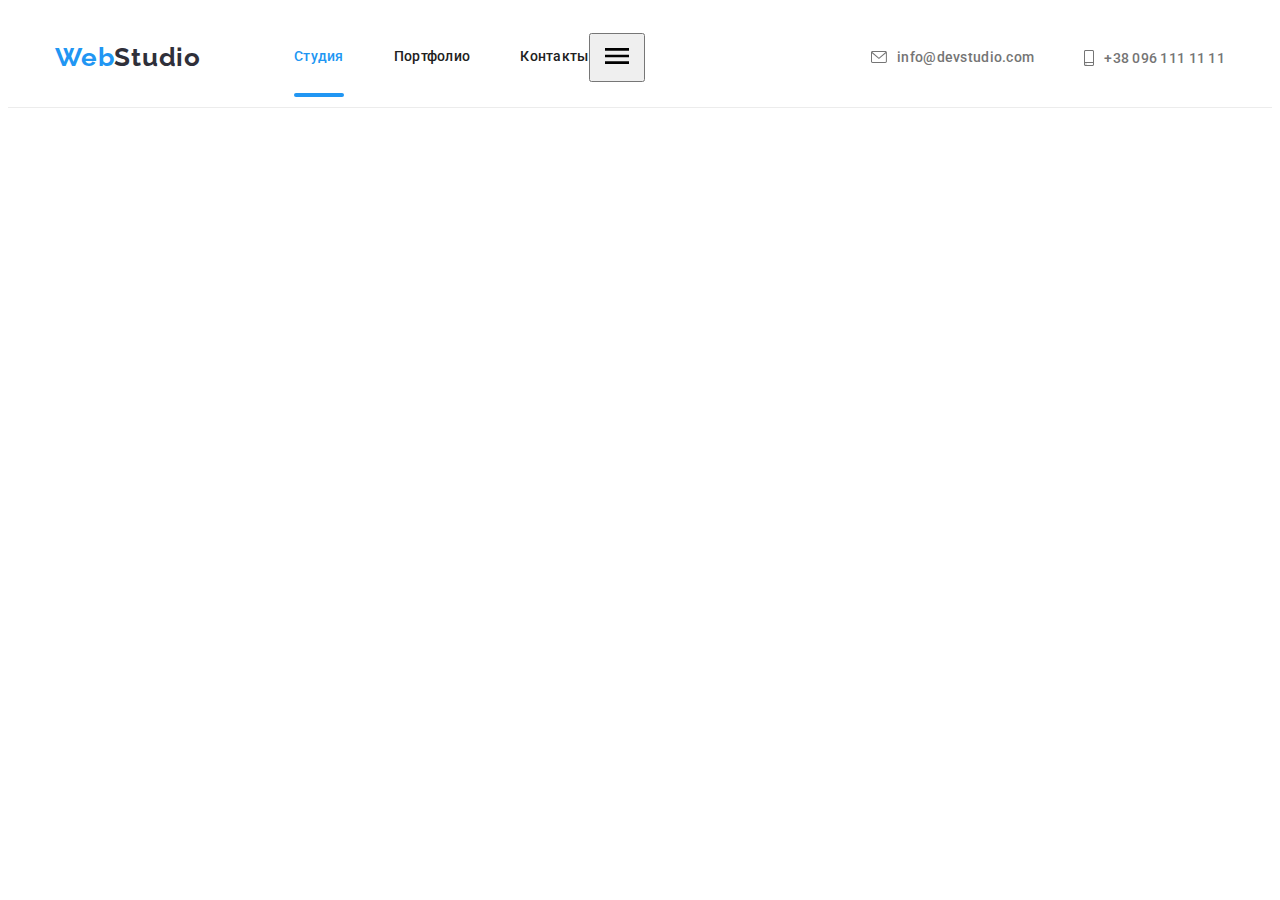
==== index.html @ c8eee54c "hw8-1" ====
<!DOCTYPE html>
<html lang="ru">
<head>
    <meta charset="UTF-8">
    <meta http-equiv="X-UA-Compatible" content="IE=edge">
    <meta name="viewport" content="width=device-width, initial-scale=1.0">
        <link rel="preconnect" href="https://fonts.googleapis.com">
        <link rel="preconnect" href="https://fonts.gstatic.com" crossorigin>
        <link href="https://fonts.googleapis.com/css2?family=Raleway:wght@700&family=Roboto:wght@400;500;700;900&display=swap"
            rel="stylesheet">
        <link rel="stylesheet" href="https://cdnjs.cloudflare.com/ajax/libs/modern-normalize/1.1.0/modern-normalize.min.css"
                integrity="sha512-wpPYUAdjBVSE4KJnH1VR1HeZfpl1ub8YT/NKx4PuQ5NmX2tKuGu6U/JRp5y+Y8XG2tV+wKQpNHVUX03MfMFn9Q=="
                crossorigin="anonymous" referrerpolicy="no-referrer" />
        <link rel="stylesheet" href="./css/main.min.css">
    <title>Document</title>
</head>
<body>

    <!--Header-->

<header class="header">
    <div class="header-main container">
        <a class="logo logo-header link" lang="en" href="">Web<span class="header-logo">Studio</span></a>
        <nav class="navigation">
            <ul class="nav-list list">
                <li class="nav-list__site">
                    <a class="nav-list__link link nav-list__link--page" href="">Студия</a>
                </li>
                <li class="nav-list__site">
                    <a class="nav-list__link link" href="./portfolio.html">Портфолио</a>
                </li>
                <li class="nav-list__site">
                    <a class="nav-list__link link" href="">Контакты</a>
                </li>
            </ul>
        </nav>
        <button type="button" class="mobile-menu-btn">
            <svg class="mobile-menu-btn__icone" width="40" height="40">
                <use href="./images/symbol-defs.svg#burger-menu"></use>
            </svg>
        </button>
        <ul class="list-conect list">
            <li class="list-contact">
                <a class="list-contact__mail link" href="mailto:info@devstudio.com">
                <svg class="list-contact__icone" width="16" height="12">
                    <use href="./images/symbol-defs.svg#icon-envelope"></use>
                </svg>info@devstudio.com</a>
            </li>
            <li class="list-contact">
                <a class="list-contact__phone link" href="tel:+380961111111">
                    <svg class="list-contact__icone" width="10" height="16">
                        <use href="./images/symbol-defs.svg#icon-smartphone"></use>
                    </svg>+38 096 111 11 11</a>
            </li>
        </ul>
    </div>
</header>
<main>

    <!--Hero-->

    <!-- <section class="hero">
        <div class="container">
            <h1 class="hero__title">Эффективные решения <br>для вашего бизнеса</h1>
            <button class="hero__btn" type="button" data-modal-open>Заказать услугу</button>
        </div>
    </section>

    <div class="backdrop is-hidden" data-modal>
        <div class="modal">
            <button class="modal-btn" type="button" data-modal-close>
                <svg class="modal-btn__icone" width="11" height="11">
                    <use href="./images/symbol-defs.svg#icon-cross"></use>
                </svg>
            </button>
            <form class="hero-form">
                <p class="hero-form__title">Оставьте свои данные, мы вам перезвоним</p>
                <div class="hero-form-field">
                    <label class="label" for="name">Имя</label>
                    <div class="hero-form-field-row"> 
                        <input  class="hero-row" type="text" id="name" name="name" />
                        <svg class="hero-form-icone" width="18" height="18">
                            <use href="./images/symbol-defs.svg#icon-person-form"></use>
                        </svg>
                    </div>
                </div>
                <div class="hero-form-field">
                    <label class="label" for="phone">Телефон</label>
                    <div class="hero-form-field-row">
                        <input class="hero-row" type="tel" name="phone" id="phone"/>
                        <svg class="hero-form-icone" width="18" height="18">
                            <use href="./images/symbol-defs.svg#icon-phone-form"></use>
                        </svg>
                    </div>
                </div>
                <div class="hero-form-field">
                    <label class="label" for="email"> Почта</label>
                    <div class="hero-form-field-row">
                        <input class="hero-row" type="email" id="email" name="email" />
                        <svg class="hero-form-icone" width="18" height="18">
                            <use href="./images/symbol-defs.svg#icon-email-form"></use>
                        </svg>
                    </div>
                </div>
                <div class="hero-form-field">
                    <label class="label">Коментарии</label>
                    <textarea class="hero-form-coments" name="coments"  placeholder="Введите текст"></textarea>
                </div>
                <div class="hero-checkbox">
                    <input class="hero-checkbox-input viually-hidden" type="checkbox" name="checkbox" id="checkbox" required/>
                    <label class="hero-checkbox-label" for="checkbox">Соглашаюсь с рассылкой и принимаю <a class="hero-checkbox-link">Условия договора</a>
                    </label>
                </div>
                <button class="modal-form-btn" type="submit">Отправить
                </button>
            </form>
        </div>
    </div>
     -->

    <!--Our features-->

    <!-- <section class="features">
        <div class="container">
            <h2 class="title2 viually-hidden">Наши особенности</h2>
                <ul class="features-list list">
                    <li class="features-list__item">
                        <h3 class="features-list__title">Внимание к деталям</h3>
                        <p class="features-list__text">Идейные соображения, а также <br> начало повседневной работы по <br> формированию позиции.</p>
                    </li>
                    <li class="features-list__item">
                        <h3 class="features-list__title">Пунктуальность</h3>
                        <p class="features-list__text">Задача организации, в особенности <br> же рамки и место обучения кадров <br> влечет за собой.</p>
                    </li>
                    <li class="features-list__item">
                        <h3 class="features-list__title">Планирование</h3>
                        <p class="features-list__text">Равным образом консультация с <br> широким активом в значительной <br> степени обуславливает.</p>
                    </li>
                    <li class="features-list__item">
                        <h3 class="features-list__title">Современные технологии</h3>
                        <p class="features-list__text">Значимость этих проблем настолько <br>очевидна, что реализация плановых <br>заданий.</p>
                    </li>                
                </ul>
        </div>
    </section> -->

        <!--About us-->

        <!-- <section class="aboutus">
            <div class="container">
                <h2 class="title2 aboutus__title">Чем мы занимаемся</h2>
                <ul class="aboutus-list list">
                    <li class="aboutus-list__iteam">
                        <img class="aboutus-list__img" src="./images/img-cod.jpg" alt="написание кода" width="370" height="294" />
                        <div class="aboutus-box">
                            <p class="aboutus-box__text">Десктопные приложения</p>
                        </div>
                    </li>
                    <li class="aboutus-list__iteam">
                        <img class="aboutus-list__img" src="./images/img-call.jpg" alt="звонок" width="370" height="294" />
                        <div class="aboutus-box">
                            <p class="aboutus-box__text">Мобильные приложения</p>
                        </div>
                    </li>
                    <li class="aboutus-list__iteam">
                        <img class="aboutus-list__img" src="./images/img-color.jpg" alt="выбор цвета" width="370" height="294" />
                        <div class="aboutus-box">
                            <p class="aboutus-box__text">Дезайнерские решения</p>
                        </div>
                    </li>
                </ul>
            </div>
        </section> -->

        <!--Our Team-->

        <!-- <section class="team">
            <div class="container">
                <h2 class="title2 team__title">Наша команда</h2>
                <ul class="team-list list">
                    <li class="team-list-iteam">
                        <img  class="team-list-img" src="./images/img-igordemyanenko.jpg" alt="igor demyanenko" width="270" height="260" />
                            <div class="team-list-sing">
                                <h3 class="team-list-title">Игорь Демьяненко</h3>
                                    <p class="team-list-text" lang="en">Product Designer</p>
                                        <ul class="team-box list">
                                            <li class="icone-box">  
                                                <a href="" class="icone-link">
                                                <svg class="team-icone" width="20" height="20">
                                                    <use href="./images/symbol-defs.svg#icon-instagram"></use>
                                                </svg>
                                                </a>
                                            </li>
                                            <li class="icone-box">
                                                <a href="" class="icone-link">
                                                <svg class="team-icone" width="20" height="20">
                                                    <use href="./images/symbol-defs.svg#icon-twitter1"></use>
                                                </svg>
                                                </a>
                                            </li>
                                            <li class="icone-box">
                                                <a href="" class="icone-link">
                                                <svg class="team-icone" width="20" height="20">
                                                    <use href="./images/symbol-defs.svg#icon-facebook"></use>
                                                </svg>
                                                </a>
                                            </li>
                                            <li class="icone-box">
                                                <a href="" class="icone-link">
                                                <svg class="team-icone" width="20" height="20">
                                                <use href="./images/symbol-defs.svg#icon-linkedin"></use>
                                                </svg>
                                                </a>
                                            </li>
                                        </ul>
                            </div>
                    </li>
                    <li class="team-list-iteam"> 
                        <img class="team-list-img" src="./images/img-elenarepina.jpg" alt="elena repina" width="270" height="260" />
                        <div class="team-list-sing">
                            <h3 class="team-list-title">Ольга Репина</h3>
                            <p class="team-list-text" lang="en">Frontend Developer</p>
                            <ul class="team-box list">
                                <li class="icone-box">
                                    <a href="" class="icone-link">
                                        <svg class="team-icone" width="20" height="20">
                                            <use href="./images/symbol-defs.svg#icon-instagram"></use>
                                        </svg>
                                    </a>
                                </li>
                                <li class="icone-box">
                                    <a href="" class="icone-link">
                                        <svg class="team-icone" width="20" height="20">
                                            <use href="./images/symbol-defs.svg#icon-twitter1"></use>
                                        </svg>
                                    </a>
                                </li>
                                <li class="icone-box">
                                    <a href="" class="icone-link">
                                        <svg class="team-icone" width="20" height="20">
                                            <use href="./images/symbol-defs.svg#icon-facebook"></use>
                                        </svg>
                                    </a>
                                </li>
                                <li class="icone-box">
                                    <a href="" class="icone-link">
                                        <svg class="team-icone" width="20" height="20">
                                            <use href="./images/symbol-defs.svg#icon-linkedin"></use>
                                        </svg>
                                    </a>
                                </li>
                            </ul>
                        </div>
                    </li>
                    <li class="team-list-iteam">
                        <img class="team-list-img" src="./images/img-nikolaytarasov.jpg" alt="nikolay tarasov" width="270" height="260" />
                        <div class="team-list-sing">
                            <h3 class="team-list-title">Николай Тарасов</h3>
                            <p class="team-list-text" lang="en">Marketing</p>
                            <ul class="team-box list">
                                <li class="icone-box">
                                    <a href="" class="icone-link">
                                        <svg class="team-icone" width="20" height="20">
                                            <use href="./images/symbol-defs.svg#icon-instagram"></use>
                                        </svg>
                                    </a>
                                </li>
                                <li class="icone-box">
                                    <a href="" class="icone-link">
                                        <svg class="team-icone" width="20" height="20">
                                            <use href="./images/symbol-defs.svg#icon-twitter1"></use>
                                        </svg>
                                    </a>
                                </li>
                                <li class="icone-box">
                                    <a href="" class="icone-link">
                                        <svg class="team-icone" width="20" height="20">
                                            <use href="./images/symbol-defs.svg#icon-facebook"></use>
                                        </svg>
                                    </a>
                                </li>
                                <li class="icone-box">
                                    <a href="" class="icone-link">
                                        <svg class="team-icone" width="20" height="20">
                                            <use href="./images/symbol-defs.svg#icon-linkedin"></use>
                                        </svg>
                                    </a>
                                </li>
                            </ul>
                        </div>
                    </li>
                    <li class="team-list-iteam">
                        <img class="team-list-img" src="./images/img-mikhailermakov.jpg" alt="mikhail ermakov" width="270" height="260" />
                        <div class="team-list-sing">
                            <h3 class="team-list-title">Михаил Ермаков</h3>
                            <p class="team-list-text" lang="en">UI Designer</p>
                            <ul class="team-box list">
                                <li class="icone-box">
                                    <a href="" class="icone-link">
                                        <svg class="team-icone" width="20" height="20">
                                            <use href="./images/symbol-defs.svg#icon-instagram"></use>
                                        </svg>
                                    </a>
                                </li>
                                <li class="icone-box">
                                    <a href="" class="icone-link">
                                        <svg class="team-icone" width="20" height="20">
                                            <use href="./images/symbol-defs.svg#icon-twitter1"></use>
                                        </svg>
                                    </a>
                                </li>
                                <li class="icone-box">
                                    <a href="" class="icone-link">
                                        <svg class="team-icone" width="20" height="20">
                                            <use href="./images/symbol-defs.svg#icon-facebook"></use>
                                        </svg>
                                    </a>
                                </li>
                                <li class="icone-box">
                                    <a href="" class="icone-link">
                                        <svg class="team-icone" width="20" height="20">
                                            <use href="./images/symbol-defs.svg#icon-linkedin"></use>
                                        </svg>
                                    </a>
                                </li>
                            </ul>
                        </div>
                    </li>
                </ul>
            </div>
        </section> -->

        <!--Clients-->

        <!-- <section class="clients">
            <div   class="container">
                <h2 class="title2 clients__title">Наши клиенты</h2>
                <ul class="list clients-list">
                    <li>
                        <a href="" class="clients-list__iteam">
                            <svg class="clients-list__icone" width="106" height="60">
                                <use href="./images/symbol-defs.svg#icon-Logo1"></use>
                            </svg>
                        </a>
                    </li>
                    <li>
                        <a href="" class="clients-list__iteam">
                            <svg class="clients-list__icone" width="106" height="60">
                                <use href="./images/symbol-defs.svg#icon-Logo2"></use>
                            </svg>
                        </a>
                    </li>
                    <li>
                        <a class="clients-list__iteam" href="">
                            <svg class="clients-list__icone" width="106" height="60">
                                <use href="./images/symbol-defs.svg#icon-Logo3"></use>
                            </svg>
                        </a>
                    </li>
                    <li>
                        <a class="clients-list__iteam" href="">
                            <svg class="clients-list__icone" width="106" height="60">
                                <use href="./images/symbol-defs.svg#icon-Logo4"></use>
                            </svg>
                        </a>
                    </li>
                    <li>
                        <a class="clients-list__iteam" href="">
                            <svg class="clients-list__icone" width="106" height="60">
                                <use href="./images/symbol-defs.svg#icon-Logo5"></use>
                            </svg>
                        </a>
                    </li>
                    <li>
                        <a class="clients-list__iteam" href="">
                            <svg class="clients-list__icone" width="106" height="60">
                                <use href="./images/symbol-defs.svg#icon-Logo6"></use>
                            </svg>
                        </a>
                    </li>
                </ul>
            </div>
        </section>


    </main>

        <!--Footer-->

    <!-- <footer class="footer">
        <div class="container footer-container">
            <div class="nav">
                <a class="logo logo-footer link" lang="en" href="">Web<span class="footer-logo logo">Studio</span></a>
                <address class="address">
                    <ul class="address-list list">
                        <li class="address-list-iteam">
                            <a class="address-list-map link" href="https://goo.gl/maps/vSLd71putyEXjQZGA" target="_blank" rel="noopener noreferrer nofollow">г.Киев, пр-т Леси Украинки, 26</a>
                        </li>
                        <li class="address-list-iteam">
                            <a class="address-list-mail link"  href="mailto:info@devstudio.com">info@devstudio.com</a>
                        </li>
                        <li class="address-list-iteam">
                            <a class="address-list-phone link"  href="tel:+380961111111">+38 096 111 11 11</a>
                        </li>
                    </ul>
                </address>
            </div>
            <div class="footer-social">
                <h3 class="footer-social-title">Присоединяйтесь</h3>
                <ul class="footer-social-list list">
                    <li class="footer-iteams">
                        <a class="footer-social-icone" href="">
                            <svg class="footer-icone" width="20" height="20"> 
                                <use href="./images/symbol-defs.svg#icon-instagram"></use>
                            </svg>
                        </a>
                    </li>
                    <li class="footer-iteams">
                        <a class="footer-social-icone" href="">
                            <svg class="footer-icone" width="20" height="20">
                                <use href="./images/symbol-defs.svg#icon-twitter1"></use>
                            </svg>
                        </a>
                    </li>
                    <li class="footer-iteams">
                        <a class="footer-social-icone" href="">
                            <svg class="footer-icone" width="20" height="20">
                                <use href="./images/symbol-defs.svg#icon-facebook"></use>
                            </svg>
                        </a>
                    </li>
                    <li class="footer-iteams">
                        <a class="footer-social-icone" href="">
                            <svg class="footer-icone" width="20" height="20">
                                <use href="./images/symbol-defs.svg#icon-linkedin"></use>
                            </svg>
                        </a>
                    </li>
                </ul>
            </div>
            <div class="footer-form">
                <h3 class="footer-social-title">Подпишитесь на рассылку</h3>
                <form class="form-list">
                    <input type="email" name="email" placeholder="E-mail" />
                    <button class="footer-form-btn" type="submit">
                        <span class="footer-btn-icon">
                            <span> Подписаться</span>
                            <svg class="footer-form-icone" width="24" height="24">
                                <use href="./images/symbol-defs.svg#icon-icon-send-1"></use>
                            </svg>
                        </span>
                    </button>
                </form>
            </div>
        </div>
    </footer> -->
    <script src="./js/modal.js"></script>
</body>
</html>
---- css/main.min.css ----
:root{--primary-font-family: Roboto, sans-serif;--secondary-font-family: Raleway, sans-serif}.viually-hidden{position:absolute;width:1px;height:1px;margin:-1px;border:0;padding:0;white-space:nowrap;clip-path:inset(100%);clip:rect(0 0 0 0);overflow:hidden}html{box-sizing:border-box}*,*::before,*::after{box-sizing:inherit}body{font-family:var(--primary-font-family);color:#212121}h1,h2,h3,p,a{margin-top:0;margin-bottom:0}ul{margin-top:0;margin-bottom:0;padding-left:0}img{display:block}.link{text-decoration:none}.title2{font-weight:bold;font-size:36px;line-height:1.17;text-align:center;letter-spacing:0.03em;color:#212121}.list{list-style:none}.container{width:1200px;padding-left:15px;padding-right:15px;margin-left:auto;margin-right:auto}.logo{font-family:var(--secondary-font-family);font-weight:bold;font-size:26px;line-height:1.19;letter-spacing:0.03em;color:#2196f3}.header{padding-bottom:25px;padding-top:25px;border-bottom:1px solid #ececec}.header-main{display:flex;align-items:center}.logo-header{margin-right:93px}.header-logo{font-family:var(--secondary-font-family);font-weight:bold;font-size:26px;line-height:1.19;letter-spacing:0.03em;color:#2f303a}.nav-list{display:flex}.nav-list__site:not(:last-child){margin-right:50px}.nav-list__link{font-weight:500;font-size:14px;line-height:1.14;letter-spacing:0.02em;color:#212121;transition:color 250ms cubic-bezier(0.4, 0, 0.2, 1)}.nav-list__link:hover,.nav-list__link:focus{color:#2196f3}.nav-list__link--page{color:#2196f3}.list-conect{display:flex;justify-content:flex-end;padding-right:0;margin-left:auto}.list-contact:not(:last-child){margin-right:50px}.nav-list__link--page::after{content:"";display:block;width:100%;height:4px;left:0;bottom:-28px;background-color:#2196f3;border-radius:2px;position:relative}.list-contact__mail,.list-contact__phone{display:flex;align-items:center;font-weight:500;font-size:14px;line-height:1;letter-spacing:0.02em;color:#757575;transition:color 250ms cubic-bezier(0.4, 0, 0.2, 1)}.list-contact__mail:hover,.list-contact__mail:focus,.list-contact__phone:hover,.list-contact__phone:focus{color:#2196f3}.list-contact__icone{fill:currentColor;margin-right:10px}.hero{max-width:1600px;height:600px;margin-left:auto;margin-right:auto;padding-top:200px;padding-bottom:200px;text-align:center;background-image:linear-gradient(rgba(47,48,58,0.4), rgba(47,48,58,0.4)),url("../images/img-fon.jpg");background-repeat:no-repeat;background-size:cover;background-position:center;background-color:#2f303a;filter:drop-shadow(0px 4px 4px rgba(0,0,0,0.25))}.hero__title{font-weight:900;font-size:44px;line-height:1.36;text-align:center;letter-spacing:0.06em;text-transform:uppercase;color:#ffffff;margin-bottom:30px}.hero__btn{background-color:#2196f3;font-family:inherit;font-weight:bold;font-size:16px;line-height:1.88;align-items:center;letter-spacing:0.06em;color:#ffffff;cursor:pointer;border:#2196f3;border-radius:4px;padding:10px 32px;background-color:#188ce8;transition:background-color 250ms cubic-bezier(0.4, 0, 0.2, 1)}.hero__btn:hover,.hero__btn:focus{background-color:#188ce8}.backdrop{position:fixed;top:0;left:0;width:100%;height:100%;background-color:rgba(0,0,0,0.2);z-index:3;opacity:1;transition:opacity 250ms cubic-bezier(0.4, 0, 0.2, 1),visibility 250ms cubic-bezier(0.4, 0, 0.2, 1)}.backdrop.is-hidden{opacity:0;pointer-events:none;visibility:hidden}.modal{position:absolute;left:50%;top:50%;padding:40px;transform:translate(-50%, -50%) scale(1);transition:scale 250ms cubic-bezier(0.4, 0, 0.2, 1);width:528px;height:581px;background-color:#fff}.backdrop.is-hidden .modal{transform:translate(-50%, -50%) scale(0.9)}.modal-btn{position:absolute;left:520px;top:8px;width:30px;height:30px;padding:0;border-radius:50%;background:#ffffff;border:1px solid rgba(0,0,0,0.1);box-sizing:border-box;box-shadow:0px 1px 3px rgba(0,0,0,0.12),0px 1px 1px rgba(0,0,0,0.14),0px 2px 1px rgba(0,0,0,0.2);transform:translateX(-100%);cursor:pointer}.modal-btn__icone{color:#000;fill:#212121;transition:fill 250ms cubic-bezier(0.4, 0, 0.2, 1)}.modal-btn:hover .modal-btn__icone,.modal-btn:focus .modal-btn__icone{fill:#2196f3}.hero-form__title{font-weight:700;font-size:20px;line-height:1.15;text-align:center;letter-spacing:0.03em;color:#212121;margin-bottom:12px}.hero-form-field{display:flex;flex-direction:column;margin-bottom:10px}.hero-form-field .label{font-weight:400;font-size:12px;line-height:1.17;letter-spacing:0.01em;color:#757575;margin-bottom:4px}.hero-form-field textarea::placeholder{font-weight:400;font-size:14px;line-height:16px;letter-spacing:0.01em;color:rgba(117,117,117,0.5)}.hero-form-field-row{position:relative}.hero-row{width:100%;height:40px;margin:0%;padding-left:42px;border:1px solid rgba(33,33,33,0.2);box-sizing:border-box;border-radius:4px;transition:border-color 250ms cubic-bezier(0.4, 0, 0.2, 1)}.hero-row:focus,.hero-row:hover{outline:none;border-color:#2196f3;cursor:pointer}.hero-form-icone{position:absolute;top:50%;transform:translateY(-50%);left:15px;transition:fill 250ms cubic-bezier(0.4, 0, 0.2, 1)}.hero-row:focus-within+.hero-form-icone,.hero-row:hover+.hero-form-icone{fill:#2196f3}.hero-form-coments{height:120px;border:1px solid rgba(33,33,33,0.2);box-sizing:border-box;border-radius:4px;padding:12px 16px;margin-bottom:20px;resize:none;transition:border-color 250ms cubic-bezier(0.4, 0, 0.2, 1)}.hero-form-coments:focus,.hero-form-coments:hover{outline:none;border-color:#2196f3;cursor:pointer}.hero-checkbox{margin-bottom:30px;height:24px}.hero-checkbox-label{display:flex;align-items:center;font-weight:400;font-size:14px;line-height:1.71;color:#757575}.hero-checkbox-label::before{display:inline-block;content:"";width:16px;height:15px;margin-right:8px;border:2px solid #212121;border-radius:2px;cursor:pointer}.hero-checkbox-input:checked+.hero-checkbox-label::before{background-image:url("../images/icon-check.svg");background-size:contain;border-radius:2px;border-color:#2196f3;background-color:#2196f3;background-origin:content-box}.hero-checkbox-input:focus+.hero-checkbox-label::before{border-color:#2196f3;accent-color:#2196f3}.hero-checkbox-link{font-weight:400;font-size:14px;line-height:1.71;text-decoration:underline;color:#2196F3}.modal-form-btn{display:block;align-items:center;text-align:center;margin-left:auto;margin-right:auto;width:200px;height:50px;background:#188CE8;box-shadow:0px 4px 4px rgba(0,0,0,0.15);border-radius:4px;font-weight:700;font-size:16px;line-height:1.88;color:#FFFFFF;cursor:pointer}.features{padding:94px 0}.features-list{display:flex;justify-content:space-between}.features-list__title{font-weight:bold;font-size:14px;line-height:1.14;letter-spacing:0.03em;text-transform:uppercase;margin-bottom:10px}.features-list__text{font-weight:normal;font-size:14px;line-height:1.71;letter-spacing:0.03em;color:#757575;text-align:justify}.features-list__item{width:270px}.features-list__item::before{display:block;content:"";height:120px;margin-bottom:30px;background-repeat:no-repeat;background-position:center;background-color:#f5f4fa}.features-list__item:nth-child(1)::before{background-image:url("../images/antenna.svg")}.features-list__item:nth-child(2)::before{background-image:url("../images/clock.svg")}.features-list__item:nth-child(3)::before{background-image:url("../images/leptop.svg")}.features-list__item:nth-child(4)::before{background-image:url("../images/space.svg")}.aboutus{padding-bottom:94px}.aboutus__title{text-align:center;margin-bottom:50px}.aboutus-list{display:flex}.aboutus-list__img{z-index:2}.aboutus-list__iteam{position:relative}.aboutus-list__iteam:not(:last-child){margin-right:30px}.aboutus-box{display:block;display:flex;align-items:center;justify-content:center;position:absolute;width:370px;height:70px;bottom:0;position:absolute;background-color:rgba(47,48,58,0.8);z-index:1}.aboutus-box__text{font-weight:bold;font-size:14px;line-height:1.14;text-align:center;letter-spacing:0.03em;text-transform:uppercase;color:#ffffff}.team{background-color:#f5f4fa;padding-top:94px;padding-bottom:94px}.team__title{margin-bottom:50px}.team-list{display:flex;justify-content:space-between}.team-list-iteam{background-color:#fff;box-shadow:0px 1px 3px rgba(0,0,0,0.12),0px 1px 1px rgba(0,0,0,0.14),0px 2px 1px rgba(0,0,0,0.2);border-radius:0px 0px 4px 4px}.team-list-iteam:not(:last-child){width:270px;margin-right:30px}.team-list-sing{padding:30px 32px 30px 32px}.team-list-title{font-weight:500;font-size:16px;line-height:1.19;text-align:center;letter-spacing:0.03em;color:#212121;margin-bottom:10px}.team-list-text{font-weight:normal;font-size:14px;line-height:1.71;letter-spacing:0.03em;text-align:center;letter-spacing:0.03em;color:#757575;margin-bottom:16px}.team-box{display:flex;justify-content:space-between}.icone-link{display:flex;justify-content:center;align-items:center;height:44px;width:44px;margin:0 auto;color:#afb1b8;background-color:#ffffff;border-radius:50%;transition:background-color 250ms cubic-bezier(0.4, 0, 0.2, 1),color 250ms cubic-bezier(0.4, 0, 0.2, 1)}.icone-link:not(:last-child){margin-right:10px}.icone-link:hover,.icone-link:focus{background-color:#2196f3}.team-icone{fill:currentColor}.icone-link:hover .team-icone,.icone-link:focus .team-icone{color:#ffffff}.clients{padding-top:94px;padding-bottom:94px}.clients__title{margin-bottom:50px}.clients-list{display:flex;justify-content:space-between}.clients-list__iteam{display:flex;justify-content:center;align-items:center;width:170px;height:92px;color:#afb1b8;padding:16px 32px 16px 32px;border:1px solid #afb1b8;border-radius:4px;transition:color 250ms cubic-bezier(0.4, 0, 0.2, 1),border 250ms cubic-bezier(0.4, 0, 0.2, 1)}.clients-list__iteam:not(:last-child){margin-right:30px}.clients-list__iteam:hover,.clients-list__iteam:focus{color:#2196f3;border:1px solid #2196f3}.clients-list__icone{align-items:center;fill:currentColor}.footer{background:#2f303a;display:flex;flex-direction:column;padding-top:60px;padding-bottom:60px}.footer-container{display:flex;align-items:baseline}.logo-footer{display:block;margin-bottom:20px}.footer-logo{color:#ffffff}.address-list-iteam:not(:last-child){margin-bottom:9px}.address-list-map{font-style:normal;font-weight:normal;font-size:14px;line-height:1.71;letter-spacing:0.03em;color:#ffffff}.address-list-mail{font-style:normal;font-weight:normal;font-size:14px;line-height:1.71;letter-spacing:0.03em;color:rgba(255,255,255,0.6)}.address-list-phone{font-style:normal;font-weight:normal;font-size:14px;line-height:1.71;letter-spacing:0.03em;color:rgba(255,255,255,0.6)}.footer-social{margin-left:93px}.footer-social-list{display:flex}.footer-social-icone{display:flex;align-items:center;justify-content:center;width:44px;height:44px;background-color:rgba(255,255,255,0.1);border-radius:50%;margin:0 auto;transition:background-color 250ms cubic-bezier(0.4, 0, 0.2, 1)}.footer-social-icone:hover,.footer-social-icone:focus{background-color:#2196f3}.footer-iteams:not(:last-child){margin-right:10px}.footer-icone{fill:#ffffff}.footer-social-title{font-weight:bold;font-size:14px;line-height:1.14;letter-spacing:0.03em;text-transform:uppercase;color:#ffffff;margin-bottom:20px}.footer-form{margin-left:93px}.form-list{display:flex;width:570px}.fotter-form-field{width:358px}.form-list input{display:block;box-sizing:border-box;width:358px;height:50px;padding-left:16px;margin:0;background:#2f303a;border:1px solid rgba(255,255,255,0.3);filter:drop-shadow(0px 4px 4px rgba(0,0,0,0.15));border-radius:4px;color:#ffffff}.form-list input::placeholder{font-size:16px;line-height:1.25;color:rgba(255,255,255,0.6)}.footer-form-btn{text-align:center;width:200px;height:50px;font-weight:700;font-size:16px;line-height:1.88;margin-left:12px;padding:0;color:#FFFFFF;background:#2196F3;box-shadow:0px 4px 4px rgba(0,0,0,0.15);border:none;border-radius:4px}.footer-btn-icon{display:flex;align-items:center;justify-content:center;padding:10px 28px 10px 26px}.footer-form-icone{margin-left:10px;fill:#fff}.portfolio{padding-top:94px;padding-bottom:94px}.portfolio-title{position:absolute;width:1px;height:1px;margin:-1px;border:0;padding:0;white-space:nowrap;clip-path:inset(100%);clip:rect(0 0 0 0);overflow:hidden}.portfolio-list{display:flex;justify-content:center;margin-bottom:50px}.portfolio-list-btn:not(:last-child){margin-right:8px}.portfolio-btn{font-family:inherit;font-weight:500;font-size:16px;line-height:1.6;text-align:center;letter-spacing:0.03em;background:#f5f4fa;color:#212121;cursor:pointer;border:none;padding:6px 22px;border-radius:4px;transition:background-color 250ms cubic-bezier(0.4, 0, 0.2, 1),color 250ms cubic-bezier(0.4, 0, 0.2, 1),box-shadow 250ms cubic-bezier(0.4, 0, 0.2, 1)}.portfolio-btn:hover,.portfolio-btn:focus{font-weight:500;font-size:16px;line-height:1.6;text-align:center;letter-spacing:0.03em;background-color:#2196f3;color:#ffffff;box-shadow:0px 3px 1px rgba(0,0,0,0.1),0px 1px 2px rgba(0,0,0,0.08),0px 2px 2px rgba(0,0,0,0.12)}.portfolio-list-pic{display:flex;flex-wrap:wrap}.portfolio-link{display:block;transition:box-shadow 250ms cubic-bezier(0.4, 0, 0.2, 1)}.portfolio-link:hover,.portfolio-link:focus{box-shadow:0px 1px 1px rgba(0,0,0,0.12),0px 4px 4px rgba(0,0,0,0.06),1px 4px 6px rgba(0,0,0,0.16)}.portfolio-list-iteam{width:370px;margin-right:30px;margin-bottom:30px;cursor:pointer}.portfolio-list-iteam:nth-child(3n){margin-right:0}.portfolio-list-iteam .portfolio-list-iteam:nth-last-child(-n+3){margin-bottom:0}.portfolio-sing{padding:20px 24px;border:1px solid #eeeeee;border-top:none;box-sizing:border-box}.portfolio-title3{font-weight:bold;font-size:18px;line-height:2;letter-spacing:0.06em;margin-bottom:4px;color:#212121}.portfolio-list-text{font-weight:normal;font-size:16px;line-height:1.88;letter-spacing:0.03em;color:#757575}.portfolio-overlay{position:relative;overflow:hidden}.overlay-text{position:absolute;top:0;left:0;padding:63px 24px;width:100%;background-color:rgba(33,150,243,0.9);transform:translateY(100%);transition:transform 250ms cubic-bezier(0.4, 0, 0.2, 1)}.portfolio-link:hover .overlay-text,.portfolio-link:focus .overlay-text{transform:translateY(0)}.overlay-content{font-size:18px;line-height:1.56;letter-spacing:0.03em;color:#ffffff}
/*# sourceMappingURL=main.min.css.map */
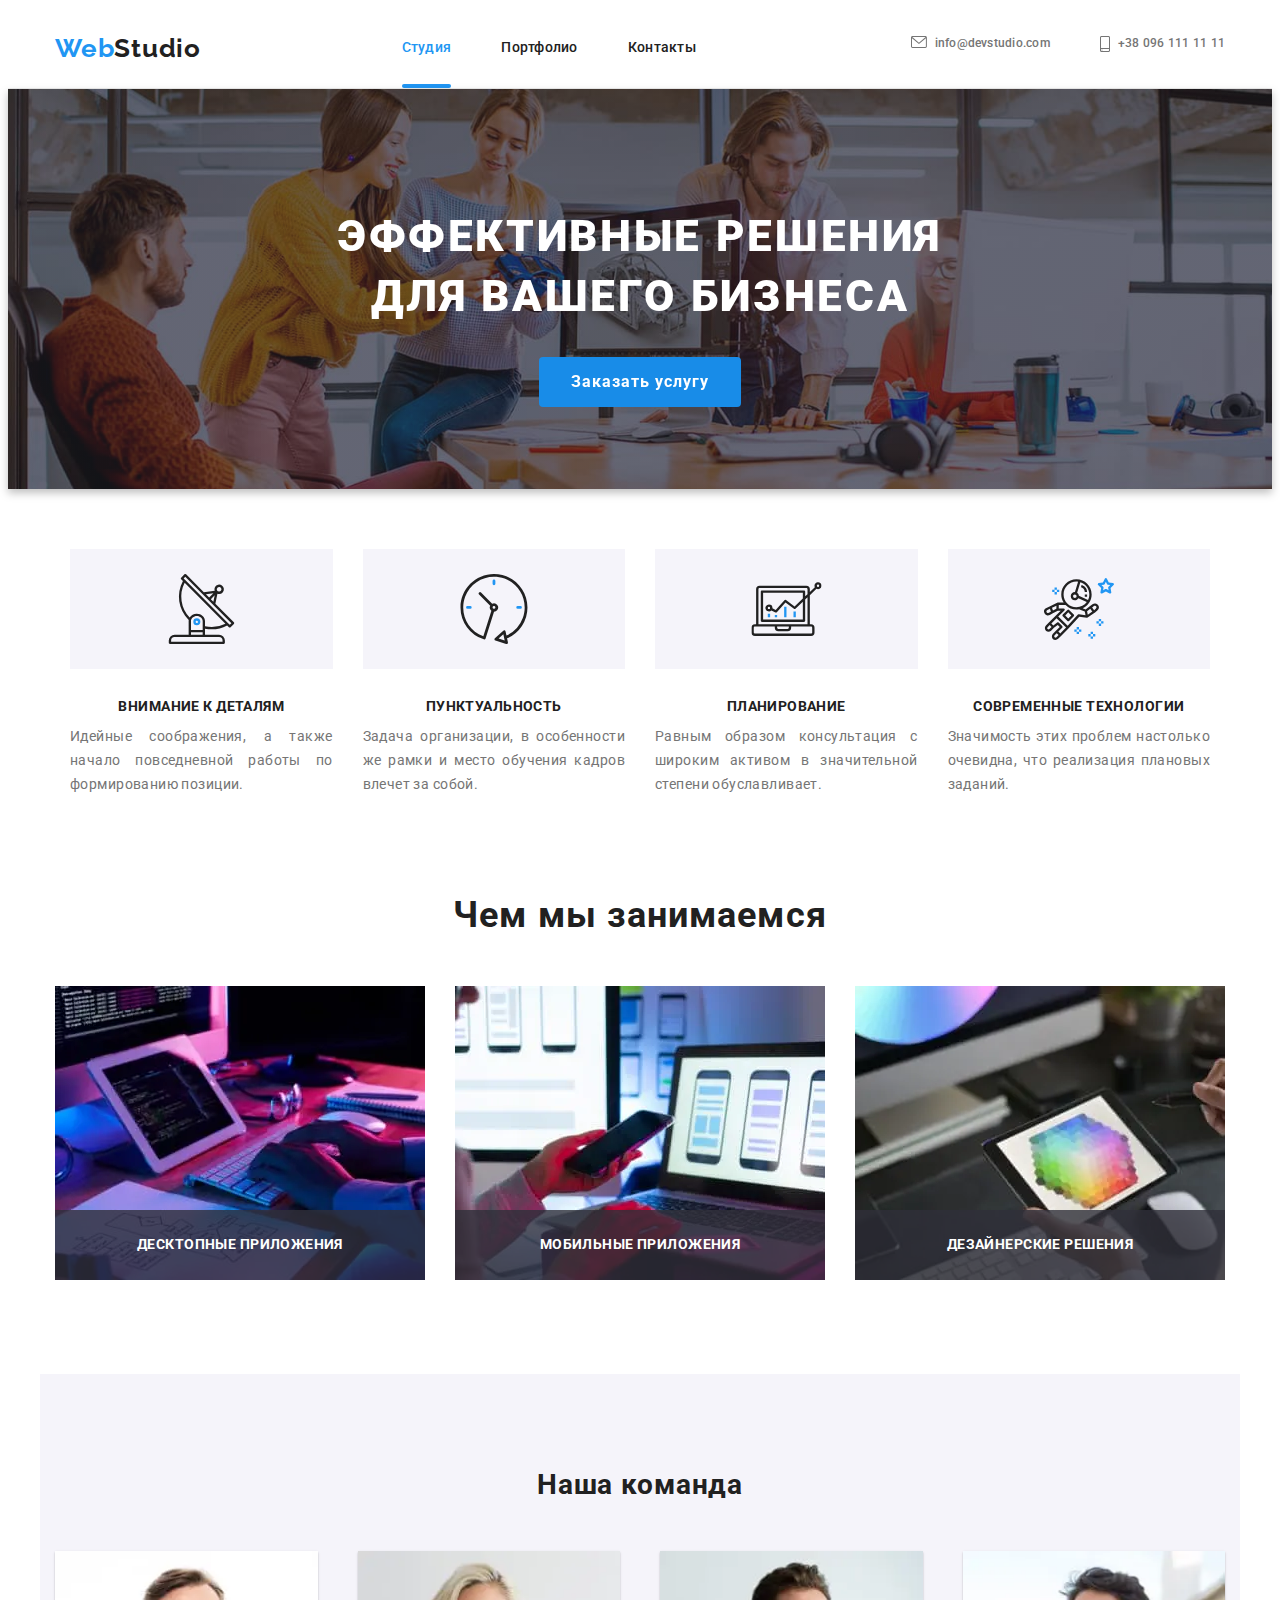
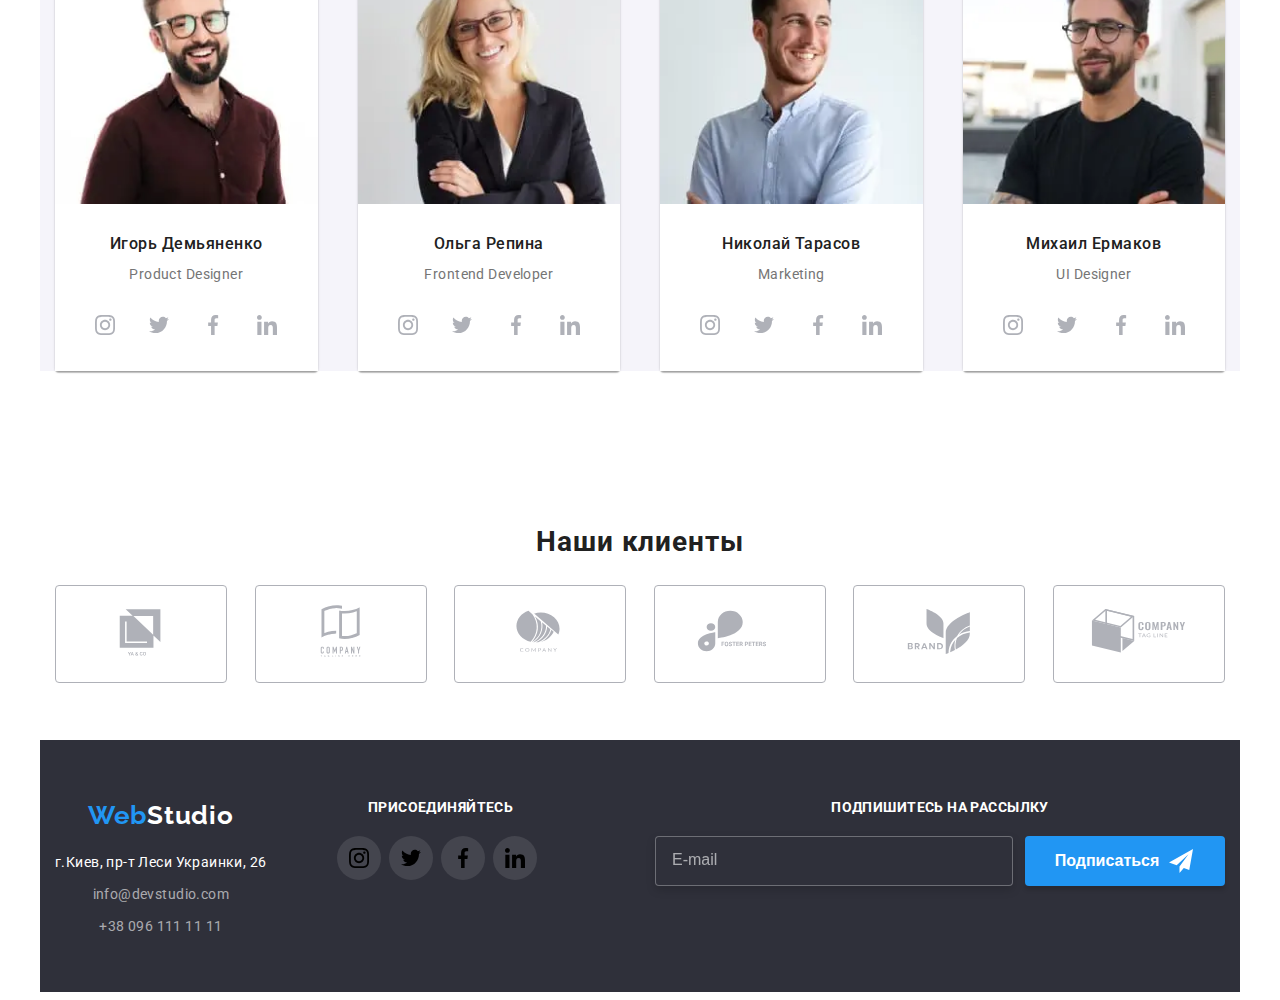
==== commit 9ef1a0e4: "hw8-1" ====
--- a/index.html
+++ b/index.html
@@ -19,8 +19,8 @@
     <!--Header-->
 
 <header class="header">
-    <div class="header-main container">
-        <a class="logo logo-header link" lang="en" href="">Web<span class="header-logo">Studio</span></a>
+    <div class="header__container container">
+        <a class="logo logo-header link" lang="en" href="">Web<span class="header__logo">Studio</span></a>
         <nav class="navigation">
             <ul class="nav-list list">
                 <li class="nav-list__site">
@@ -34,180 +34,258 @@
                 </li>
             </ul>
         </nav>
-        <button type="button" class="mobile-menu-btn">
-            <svg class="mobile-menu-btn__icone" width="40" height="40">
+        <button type="button" class="mobile-menu-btn" data-menu-open>
+            <svg class="mobile-menu-btn__icon" width="40" height="40">
                 <use href="./images/symbol-defs.svg#burger-menu"></use>
             </svg>
         </button>
         <ul class="list-conect list">
             <li class="list-contact">
                 <a class="list-contact__mail link" href="mailto:info@devstudio.com">
-                <svg class="list-contact__icone" width="16" height="12">
+                <svg class="list-contact__icon" width="16" height="12">
                     <use href="./images/symbol-defs.svg#icon-envelope"></use>
                 </svg>info@devstudio.com</a>
             </li>
             <li class="list-contact">
                 <a class="list-contact__phone link" href="tel:+380961111111">
-                    <svg class="list-contact__icone" width="10" height="16">
+                    <svg class="list-contact__icon" width="10" height="16">
                         <use href="./images/symbol-defs.svg#icon-smartphone"></use>
                     </svg>+38 096 111 11 11</a>
             </li>
         </ul>
     </div>
+    <div class="mobile-menu" data-menu>
+        <div class="container mobile-menu__container">
+            <button type="button" class="mobile-menu__close-btn" data-menu-close>
+                <svg class="mobile-menu__close-icon" width="40" height="40">
+                    <use href="./images/symbol-defs.svg#close-icon"></use>
+                </svg>
+            </button>
+            <ul class="mobile-menu-list list">
+                <li class="mobile-menu-list__site">
+                    <a class="mobile-menu-list__link link mobile-menu-list__link--color" href="">Студия</a>
+                </li>
+                <li class="mobile-menu-list__site">
+                    <a class="mobile-menu-list__link link" href="./portfolio.html">Портфолио</a>
+                </li>
+                <li class="mobile-menu-list__site">
+                    <a class="mobile-menu-list__link link" href="">Контакты</a>
+                </li>
+            </ul>
+            <ul class="mobile-menu-conect list">
+                <li class="mobile-menu-conect__contact">
+                    <a class="mobile-menu-conect__phone link" href="tel:+380961111111">+38 096 111 11 11</a>
+                </li>
+                <li class="mobile-menu-conect__contact">
+                    <a class="mobile-menu-conect__mail link" href="mailto:info@devstudio.com">info@devstudio.com</a>
+                </li>
+            </ul>
+            <ul class="mobile-menu-iteams list">
+                <li class="mobile-menu__iteam">
+                    <a class="link mobile-menu__social" href="">Instagram</a>
+                </li>
+                <li class="mobile-menu__iteam">
+                    <a class="link mobile-menu__social" href="">Twitter</a>
+                </li>
+                <li class="mobile-menu__iteam">
+                    <a class="link mobile-menu__social" href="">Facebook</a>
+                </li>
+                <li class="mobile-menu__iteam">
+                    <a class="link mobile-menu__social" href="">LinkedIn</a>
+                </li>
+            </ul>
+        </div>
+    </div>
+
 </header>
 <main>
 
     <!--Hero-->
 
-    <!-- <section class="hero">
-        <div class="container">
+    <section class="hero">
+        <div class="container hero__container">
             <h1 class="hero__title">Эффективные решения <br>для вашего бизнеса</h1>
             <button class="hero__btn" type="button" data-modal-open>Заказать услугу</button>
         </div>
     </section>
 
     <div class="backdrop is-hidden" data-modal>
-        <div class="modal">
+        <div class="modal container">
             <button class="modal-btn" type="button" data-modal-close>
-                <svg class="modal-btn__icone" width="11" height="11">
+                <svg class="modal-btn__icon" width="30" height="30">
                     <use href="./images/symbol-defs.svg#icon-cross"></use>
                 </svg>
             </button>
             <form class="hero-form">
                 <p class="hero-form__title">Оставьте свои данные, мы вам перезвоним</p>
                 <div class="hero-form-field">
-                    <label class="label" for="name">Имя</label>
-                    <div class="hero-form-field-row"> 
-                        <input  class="hero-row" type="text" id="name" name="name" />
-                        <svg class="hero-form-icone" width="18" height="18">
+                    <label class="hero-form-field__label" for="name">Имя</label>
+                    <div class="hero-form-field__row"> 
+                        <input  class="hero-form-field__imput" type="text" id="name" name="name" />
+                        <svg class="hero-form-field__icon" width="18" height="18">
                             <use href="./images/symbol-defs.svg#icon-person-form"></use>
                         </svg>
                     </div>
                 </div>
                 <div class="hero-form-field">
-                    <label class="label" for="phone">Телефон</label>
-                    <div class="hero-form-field-row">
-                        <input class="hero-row" type="tel" name="phone" id="phone"/>
-                        <svg class="hero-form-icone" width="18" height="18">
+                    <label class="hero-form-field__label" for="phone">Телефон</label>
+                    <div class="hero-form-field__row">
+                        <input class="hero-form-field__imput" type="tel" name="phone" id="phone"/>
+                        <svg class="hero-form-field__icon" width="18" height="18">
                             <use href="./images/symbol-defs.svg#icon-phone-form"></use>
                         </svg>
                     </div>
                 </div>
                 <div class="hero-form-field">
-                    <label class="label" for="email"> Почта</label>
-                    <div class="hero-form-field-row">
-                        <input class="hero-row" type="email" id="email" name="email" />
-                        <svg class="hero-form-icone" width="18" height="18">
+                    <label class="hero-form-field__label" for="email"> Почта</label>
+                    <div class="hero-form-field__row">
+                        <input class="hero-form-field__imput" type="email" id="email" name="email" />
+                        <svg class="hero-form-field__icon" width="18" height="18">
                             <use href="./images/symbol-defs.svg#icon-email-form"></use>
                         </svg>
                     </div>
                 </div>
                 <div class="hero-form-field">
-                    <label class="label">Коментарии</label>
-                    <textarea class="hero-form-coments" name="coments"  placeholder="Введите текст"></textarea>
+                    <label class="hero-form-field__label">Коментарии</label>
+                    <textarea class="hero-form__coments" name="coments"  placeholder="Введите текст"></textarea>
                 </div>
                 <div class="hero-checkbox">
-                    <input class="hero-checkbox-input viually-hidden" type="checkbox" name="checkbox" id="checkbox" required/>
-                    <label class="hero-checkbox-label" for="checkbox">Соглашаюсь с рассылкой и принимаю <a class="hero-checkbox-link">Условия договора</a>
+                    <input class="hero-checkbox__input viually-hidden" type="checkbox" name="checkbox" id="checkbox" required/>
+                    <label class="hero-checkbox__label" for="checkbox">Соглашаюсь с рассылкой и принимаю <a class="hero-checkbox__link">Условия договора</a>
                     </label>
                 </div>
-                <button class="modal-form-btn" type="submit">Отправить
+                <button class="modal-form__btn" type="submit">Отправить
                 </button>
             </form>
         </div>
     </div>
-     -->
+    
 
     <!--Our features-->
 
-    <!-- <section class="features">
-        <div class="container">
+    <section class="features">
+        <div class="container features__container">
             <h2 class="title2 viually-hidden">Наши особенности</h2>
                 <ul class="features-list list">
                     <li class="features-list__item">
                         <h3 class="features-list__title">Внимание к деталям</h3>
-                        <p class="features-list__text">Идейные соображения, а также <br> начало повседневной работы по <br> формированию позиции.</p>
+                        <p class="features-list__text">Идейные соображения, а также начало повседневной работы по формированию позиции.</p>
                     </li>
                     <li class="features-list__item">
                         <h3 class="features-list__title">Пунктуальность</h3>
-                        <p class="features-list__text">Задача организации, в особенности <br> же рамки и место обучения кадров <br> влечет за собой.</p>
+                        <p class="features-list__text">Задача организации, в особенности же рамки и место обучения кадров влечет за собой.</p>
                     </li>
                     <li class="features-list__item">
                         <h3 class="features-list__title">Планирование</h3>
-                        <p class="features-list__text">Равным образом консультация с <br> широким активом в значительной <br> степени обуславливает.</p>
+                        <p class="features-list__text">Равным образом консультация с широким активом в значительной степени обуславливает.</p>
                     </li>
                     <li class="features-list__item">
                         <h3 class="features-list__title">Современные технологии</h3>
-                        <p class="features-list__text">Значимость этих проблем настолько <br>очевидна, что реализация плановых <br>заданий.</p>
+                        <p class="features-list__text">Значимость этих проблем настолько очевидна, что реализация плановых заданий.</p>
                     </li>                
                 </ul>
         </div>
-    </section> -->
+    </section>
 
         <!--About us-->
 
-        <!-- <section class="aboutus">
+        <section class="aboutus">
             <div class="container">
                 <h2 class="title2 aboutus__title">Чем мы занимаемся</h2>
                 <ul class="aboutus-list list">
                     <li class="aboutus-list__iteam">
-                        <img class="aboutus-list__img" src="./images/img-cod.jpg" alt="написание кода" width="370" height="294" />
+                    <picture>
+                        <source srcset="./images/decktop-cod.webp 1x, ./images/decktop-cod@2.webp 2x"
+                            media="(min-width: 1200px)" type="image/webp" />
+                        <source srcset="./images/decktop-cod.jpg 1x, ./images/decktop-cod@2.jpg 2x"
+                            media="(min-width: 1200px)" />
+                        <img class="aboutus-list__img" src="" alt="write cod"/>
+                    </picture>
                         <div class="aboutus-box">
                             <p class="aboutus-box__text">Десктопные приложения</p>
                         </div>
                     </li>
                     <li class="aboutus-list__iteam">
-                        <img class="aboutus-list__img" src="./images/img-call.jpg" alt="звонок" width="370" height="294" />
+                        <picture>
+                            <source srcset="./images/decktop-call.webp 1x, ./images/decktop-call@2.webp 2x" media="(min-width: 1200px)"
+                                type="image/webp" />
+                            <source srcset="./images/decktop-call.jpg 1x, ./images/decktop-call@2.jpg 2x" media="(min-width: 1200px)" />
+                            <img class="aboutus-list__img" src="" alt="call" />
+                        </picture>
                         <div class="aboutus-box">
                             <p class="aboutus-box__text">Мобильные приложения</p>
                         </div>
                     </li>
                     <li class="aboutus-list__iteam">
-                        <img class="aboutus-list__img" src="./images/img-color.jpg" alt="выбор цвета" width="370" height="294" />
+                        <picture>
+                            <source srcset="./images/decktop-color.webp 1x, ./images/decktop-color@2.webp 2x" media="(min-width: 1200px)"
+                                type="image/webp" />
+                            <source srcset="./images/decktop-color.jpg 1x, ./images/decktop-color@2.jpg 2x" media="(min-width: 1200px)" />
+                            <img class="aboutus-list__img" src="" alt="color" />
+                        </picture>
                         <div class="aboutus-box">
                             <p class="aboutus-box__text">Дезайнерские решения</p>
                         </div>
                     </li>
                 </ul>
             </div>
-        </section> -->
-
-        <!--Our Team-->
-
-        <!-- <section class="team">
-            <div class="container">
+        </section>
+
+        <!-- Our Team-->
+
+        <section class="team">
+            <div class="container team__container">
                 <h2 class="title2 team__title">Наша команда</h2>
                 <ul class="team-list list">
-                    <li class="team-list-iteam">
-                        <img  class="team-list-img" src="./images/img-igordemyanenko.jpg" alt="igor demyanenko" width="270" height="260" />
-                            <div class="team-list-sing">
-                                <h3 class="team-list-title">Игорь Демьяненко</h3>
-                                    <p class="team-list-text" lang="en">Product Designer</p>
+                    <li class="team-list__iteam">
+                        <picture>
+                            <source srcset="./images/decktop-demyanenko.webp 1x, ./images/decktop-demyanenko@2.webp 2x" 
+                            media="(min-width: 1200px)"
+                            type="image/webp"/>
+                            <source srcset="./images/decktop-demyanenko.jpg 1x, ./images/decktop-demyanenko@2.jpg 2x" 
+                            media="(min-width: 1200px)"/>
+                            <source srcset="./images/tablet-demyanenko.webp 1x, ./images/tablet-demyanenko@2.webp 2x" 
+                            media="(min-width: 768px)"
+                            type="image/webp"/>
+                            <source srcset="./images/tablet-demyanenko.jpg 1x, ./images/tablet-demyanenko@2.jpg 2x" 
+                            media="(min-width: 768px)"/>
+                            <source srcset="./images/mobile-demyanenko.webp 1x, ./images/mobile-demyanenko@2.webp 2x" 
+                            media="(max-width: 767px)"
+                            type="image/webp"/>
+                            <source
+                            srcset="./images/mobile-demyanenko.jpg 1x, ./images/mobile-demyanenko@2.jpg 2x"
+                            media="(max-width: 767px)"/>
+                            <img class="team-list__img" src="" alt="igor demyanenko"/>
+                        </picture>
+                        
+                        <div class="team-list__sing">
+                                <h3 class="team-list__title">Игорь Демьяненко</h3>
+                                    <p class="team-list__text" lang="en">Product Designer</p>
                                         <ul class="team-box list">
-                                            <li class="icone-box">  
-                                                <a href="" class="icone-link">
-                                                <svg class="team-icone" width="20" height="20">
+                                            <li class="team-box__pic">  
+                                                <a href="" class="team-box__link">
+                                                <svg class="team-box__icon" width="20" height="20">
                                                     <use href="./images/symbol-defs.svg#icon-instagram"></use>
                                                 </svg>
                                                 </a>
                                             </li>
-                                            <li class="icone-box">
-                                                <a href="" class="icone-link">
-                                                <svg class="team-icone" width="20" height="20">
+                                            <li class="team-box__pic">
+                                                <a href="" class="team-box__link">
+                                                <svg class="team-box__icon" width="20" height="20">
                                                     <use href="./images/symbol-defs.svg#icon-twitter1"></use>
                                                 </svg>
                                                 </a>
                                             </li>
-                                            <li class="icone-box">
-                                                <a href="" class="icone-link">
-                                                <svg class="team-icone" width="20" height="20">
+                                            <li class="team-box__pic">
+                                                <a href="" class="team-box__link">
+                                                <svg class="team-box__icon" width="20" height="20">
                                                     <use href="./images/symbol-defs.svg#icon-facebook"></use>
                                                 </svg>
                                                 </a>
                                             </li>
-                                            <li class="icone-box">
-                                                <a href="" class="icone-link">
-                                                <svg class="team-icone" width="20" height="20">
+                                            <li class="team-box__pic">
+                                                <a href="" class="team-box__link">
+                                                <svg class="team-box__icon" width="20" height="20">
                                                 <use href="./images/symbol-defs.svg#icon-linkedin"></use>
                                                 </svg>
                                                 </a>
@@ -215,36 +293,50 @@
                                         </ul>
                             </div>
                     </li>
-                    <li class="team-list-iteam"> 
-                        <img class="team-list-img" src="./images/img-elenarepina.jpg" alt="elena repina" width="270" height="260" />
-                        <div class="team-list-sing">
-                            <h3 class="team-list-title">Ольга Репина</h3>
-                            <p class="team-list-text" lang="en">Frontend Developer</p>
+                    <li class="team-list__iteam"> 
+                        <picture>
+                            <source srcset="./images/decktop-repina.webp 1x, ./images/decktop-repina@2.webp 2x"
+                                media="(min-width: 1200px)" type="image/webp" />
+                            <source srcset="./images/decktop-repina.jpg 1x, ./images/decktop-repina@2.jpg 2x"
+                                media="(min-width: 1200px)" />
+                            <source srcset="./images/tablet-repina.webp 1x, ./images/tablet-repina@2.webp 2x" media="(min-width: 768px)"
+                                type="image/webp" />
+                            <source srcset="./images/tablet-repina.jpg 1x, ./images/tablet-repina@2.jpg 2x"
+                                media="(min-width: 768px)" />
+                            <source srcset="./images/mobile-repina.webp 1x, ./images/mobile-repina@2.webp 2x" media="(max-width: 767px)"
+                                type="image/webp" />
+                            <source srcset="./images/mobile-repina.jpg 1x, ./images/mobile-repina@2.jpg 2x"
+                                media="(max-width: 767px)" />
+                            <img class="team-list__img" src="" alt="elena repina" />
+                        </picture>
+                        <div class="team-list__sing">
+                            <h3 class="team-list__title">Ольга Репина</h3>
+                            <p class="team-list__text" lang="en">Frontend Developer</p>
                             <ul class="team-box list">
-                                <li class="icone-box">
-                                    <a href="" class="icone-link">
-                                        <svg class="team-icone" width="20" height="20">
+                                <li class="team-box__pic">
+                                    <a href="" class="team-box__link">
+                                        <svg class="team-box__icon" width="20" height="20">
                                             <use href="./images/symbol-defs.svg#icon-instagram"></use>
                                         </svg>
                                     </a>
                                 </li>
-                                <li class="icone-box">
-                                    <a href="" class="icone-link">
-                                        <svg class="team-icone" width="20" height="20">
+                                <li class="team-box__pic">
+                                    <a href="" class="team-box__link">
+                                        <svg class="team-box__icon" width="20" height="20">
                                             <use href="./images/symbol-defs.svg#icon-twitter1"></use>
                                         </svg>
                                     </a>
                                 </li>
-                                <li class="icone-box">
-                                    <a href="" class="icone-link">
-                                        <svg class="team-icone" width="20" height="20">
+                                <li class="team-box__pic">
+                                    <a href="" class="team-box__link">
+                                        <svg class="team-box__icon" width="20" height="20">
                                             <use href="./images/symbol-defs.svg#icon-facebook"></use>
                                         </svg>
                                     </a>
                                 </li>
-                                <li class="icone-box">
-                                    <a href="" class="icone-link">
-                                        <svg class="team-icone" width="20" height="20">
+                                <li class="team-box__pic">
+                                    <a href="" class="team-box__link">
+                                        <svg class="team-box__icon" width="20" height="20">
                                             <use href="./images/symbol-defs.svg#icon-linkedin"></use>
                                         </svg>
                                     </a>
@@ -252,36 +344,47 @@
                             </ul>
                         </div>
                     </li>
-                    <li class="team-list-iteam">
-                        <img class="team-list-img" src="./images/img-nikolaytarasov.jpg" alt="nikolay tarasov" width="270" height="260" />
-                        <div class="team-list-sing">
-                            <h3 class="team-list-title">Николай Тарасов</h3>
-                            <p class="team-list-text" lang="en">Marketing</p>
+                    <li class="team-list__iteam">
+                        <picture>
+                            <source srcset="./images/decktop-tarasov.webp 1x, ./images/decktop-tarasov@2.webp 2x" media="(min-width: 1200px)"
+                                type="image/webp" />
+                            <source srcset="./images/decktop-tarasov.jpg 1x, ./images/decktop-tarasov@2.jpg 2x" media="(min-width: 1200px)" />
+                            <source srcset="./images/tablet-tarasov.webp 1x, ./images/tablet-tarasov@2.webp 2x" media="(min-width: 768px)"
+                                type="image/webp" />
+                            <source srcset="./images/tablet-tarasov.jpg 1x, ./images/tablet-tarasov@2.jpg 2x" media="(min-width: 768px)" />
+                            <source srcset="./images/mobile-tarasov.webp 1x, ./images/mobile-tarasov@2.webp 2x" media="(max-width: 767px)"
+                                type="image/webp" />
+                            <source srcset="./images/mobile-tarasov.jpg 1x, ./images/mobile-tarasov@2.jpg 2x" media="(max-width: 767px)" />
+                            <img class="team-list__img" src="" alt="nikolay tarasov" />
+                        </picture>
+                        <div class="team-list__sing">
+                            <h3 class="team-list__title">Николай Тарасов</h3>
+                            <p class="team-list__text" lang="en">Marketing</p>
                             <ul class="team-box list">
-                                <li class="icone-box">
-                                    <a href="" class="icone-link">
-                                        <svg class="team-icone" width="20" height="20">
+                                <li class="team-box__pic">
+                                    <a href="" class="team-box__link">
+                                        <svg class="team-box__icon" width="20" height="20">
                                             <use href="./images/symbol-defs.svg#icon-instagram"></use>
                                         </svg>
                                     </a>
                                 </li>
-                                <li class="icone-box">
-                                    <a href="" class="icone-link">
-                                        <svg class="team-icone" width="20" height="20">
+                                <li class="team-box__pic">
+                                    <a href="" class="team-box__link">
+                                        <svg class="team-box__icon" width="20" height="20">
                                             <use href="./images/symbol-defs.svg#icon-twitter1"></use>
                                         </svg>
                                     </a>
                                 </li>
-                                <li class="icone-box">
-                                    <a href="" class="icone-link">
-                                        <svg class="team-icone" width="20" height="20">
+                                <li class="team-box__pic">
+                                    <a href="" class="team-box__link">
+                                        <svg class="team-box__icon" width="20" height="20">
                                             <use href="./images/symbol-defs.svg#icon-facebook"></use>
                                         </svg>
                                     </a>
                                 </li>
-                                <li class="icone-box">
-                                    <a href="" class="icone-link">
-                                        <svg class="team-icone" width="20" height="20">
+                                <li class="team-box__pic">
+                                    <a href="" class="team-box__link">
+                                        <svg class="team-box__icon" width="20" height="20">
                                             <use href="./images/symbol-defs.svg#icon-linkedin"></use>
                                         </svg>
                                     </a>
@@ -289,89 +392,100 @@
                             </ul>
                         </div>
                     </li>
-                    <li class="team-list-iteam">
-                        <img class="team-list-img" src="./images/img-mikhailermakov.jpg" alt="mikhail ermakov" width="270" height="260" />
-                        <div class="team-list-sing">
-                            <h3 class="team-list-title">Михаил Ермаков</h3>
-                            <p class="team-list-text" lang="en">UI Designer</p>
-                            <ul class="team-box list">
-                                <li class="icone-box">
-                                    <a href="" class="icone-link">
-                                        <svg class="team-icone" width="20" height="20">
-                                            <use href="./images/symbol-defs.svg#icon-instagram"></use>
-                                        </svg>
-                                    </a>
-                                </li>
-                                <li class="icone-box">
-                                    <a href="" class="icone-link">
-                                        <svg class="team-icone" width="20" height="20">
-                                            <use href="./images/symbol-defs.svg#icon-twitter1"></use>
-                                        </svg>
-                                    </a>
-                                </li>
-                                <li class="icone-box">
-                                    <a href="" class="icone-link">
-                                        <svg class="team-icone" width="20" height="20">
-                                            <use href="./images/symbol-defs.svg#icon-facebook"></use>
-                                        </svg>
-                                    </a>
-                                </li>
-                                <li class="icone-box">
-                                    <a href="" class="icone-link">
-                                        <svg class="team-icone" width="20" height="20">
-                                            <use href="./images/symbol-defs.svg#icon-linkedin"></use>
-                                        </svg>
-                                    </a>
-                                </li>
-                            </ul>
+                    <li class="team-list__iteam">
+                        <picture>
+                            <source srcset="./images/decktop-ermakov.webp 1x, ./images/decktop-ermakov@2.webp 2x" media="(min-width: 1200px)"
+                                type="image/webp" />
+                            <source srcset="./images/decktop-ermakov.jpg 1x, ./images/decktop-ermakov@2.jpg 2x" media="(min-width: 1200px)" />
+                            <source srcset="./images/tablet-ermakov.webp 1x, ./images/tablet-ermakov@2.webp 2x" media="(min-width: 768px)"
+                                type="image/webp" />
+                            <source srcset="./images/tablet-ermakov.jpg 1x, ./images/tablet-ermakov@2.jpg 2x" media="(min-width: 768px)" />
+                            <source srcset="./images/mobile-ermakov.webp 1x, ./images/mobile-ermakov@2.webp 2x" media="(max-width: 767px)"
+                                type="image/webp" />
+                            <source srcset="./images/mobile-ermakov.jpg 1x, ./images/mobile-ermakov@2.jpg 2x" media="(max-width: 767px)" />
+                            <img class="team-list__img" src="" alt="mikhail ermakov" />
+                        </picture>
+                        <div class="team-list__sing">
+                            <h3 class="team-list__title">Михаил Ермаков</h3>
+                            <p class="team-list__text" lang="en">UI Designer</p>
+                        <ul class="team-box list">
+                            <li class="team-box__pic">
+                                <a href="" class="team-box__link">
+                                    <svg class="team-box__icon" width="20" height="20">
+                                        <use href="./images/symbol-defs.svg#icon-instagram"></use>
+                                    </svg>
+                                </a>
+                            </li>
+                            <li class="team-box__pic">
+                                <a href="" class="team-box__link">
+                                    <svg class="team-box__icon" width="20" height="20">
+                                        <use href="./images/symbol-defs.svg#icon-twitter1"></use>
+                                    </svg>
+                                </a>
+                            </li>
+                            <li class="team-box__pic">
+                                <a href="" class="team-box__link">
+                                    <svg class="team-box__icon" width="20" height="20">
+                                        <use href="./images/symbol-defs.svg#icon-facebook"></use>
+                                    </svg>
+                                </a>
+                            </li>
+                            <li class="team-box__pic">
+                                <a href="" class="team-box__link">
+                                    <svg class="team-box__icon" width="20" height="20">
+                                        <use href="./images/symbol-defs.svg#icon-linkedin"></use>
+                                    </svg>
+                                </a>
+                            </li>
+                        </ul>
                         </div>
                     </li>
                 </ul>
             </div>
-        </section> -->
+        </section>
 
         <!--Clients-->
 
-        <!-- <section class="clients">
+        <section class="clients">
             <div   class="container">
                 <h2 class="title2 clients__title">Наши клиенты</h2>
                 <ul class="list clients-list">
-                    <li>
+                    <li class="clients-list__iteams">
                         <a href="" class="clients-list__iteam">
                             <svg class="clients-list__icone" width="106" height="60">
                                 <use href="./images/symbol-defs.svg#icon-Logo1"></use>
                             </svg>
                         </a>
                     </li>
-                    <li>
+                    <li class="clients-list__iteams">
                         <a href="" class="clients-list__iteam">
                             <svg class="clients-list__icone" width="106" height="60">
                                 <use href="./images/symbol-defs.svg#icon-Logo2"></use>
                             </svg>
                         </a>
                     </li>
-                    <li>
+                    <li class="clients-list__iteams">
                         <a class="clients-list__iteam" href="">
                             <svg class="clients-list__icone" width="106" height="60">
                                 <use href="./images/symbol-defs.svg#icon-Logo3"></use>
                             </svg>
                         </a>
                     </li>
-                    <li>
+                    <li class="clients-list__iteams">
                         <a class="clients-list__iteam" href="">
                             <svg class="clients-list__icone" width="106" height="60">
                                 <use href="./images/symbol-defs.svg#icon-Logo4"></use>
                             </svg>
                         </a>
                     </li>
-                    <li>
+                    <li class="clients-list__iteams">
                         <a class="clients-list__iteam" href="">
                             <svg class="clients-list__icone" width="106" height="60">
                                 <use href="./images/symbol-defs.svg#icon-Logo5"></use>
                             </svg>
                         </a>
                     </li>
-                    <li>
+                    <li class="clients-list__iteams">
                         <a class="clients-list__iteam" href="">
                             <svg class="clients-list__icone" width="106" height="60">
                                 <use href="./images/symbol-defs.svg#icon-Logo6"></use>
@@ -381,67 +495,68 @@
                 </ul>
             </div>
         </section>
-
-
     </main>
 
         <!--Footer-->
 
-    <!-- <footer class="footer">
+    <footer class="footer">
         <div class="container footer-container">
-            <div class="nav">
-                <a class="logo logo-footer link" lang="en" href="">Web<span class="footer-logo logo">Studio</span></a>
-                <address class="address">
-                    <ul class="address-list list">
-                        <li class="address-list-iteam">
-                            <a class="address-list-map link" href="https://goo.gl/maps/vSLd71putyEXjQZGA" target="_blank" rel="noopener noreferrer nofollow">г.Киев, пр-т Леси Украинки, 26</a>
+            <div class="footer-container-nav">
+                <div class="footer-container-nav__box">
+                    <a class="logo logo-footer link" lang="en" href="">Web<span class="footer-logo logo">Studio</span></a>
+                    <address class="address">
+                        <ul class="address-list list">
+                            <li class="address-list-iteam">
+                                <a class="address-list-map link" href="https://goo.gl/maps/vSLd71putyEXjQZGA" target="_blank"
+                                    rel="noopener noreferrer nofollow">г.Киев, пр-т Леси Украинки, 26</a>
+                            </li>
+                            <li class="address-list-iteam">
+                                <a class="address-list-mail link" href="mailto:info@devstudio.com">info@devstudio.com</a>
+                            </li>
+                            <li class="address-list-iteam">
+                                <a class="address-list-phone link" href="tel:+380961111111">+38 096 111 11 11</a>
+                            </li>
+                        </ul>
+                    </address>
+                </div>
+                <div class="footer-social">
+                    <h3 class="footer-social-title">Присоединяйтесь</h3>
+                    <ul class="footer-social-list list">
+                        <li class="footer-iteams">
+                            <a class="footer-social-icone" href="">
+                                <svg class="footer-icone" width="20" height="20"> 
+                                    <use href="./images/symbol-defs.svg#icon-instagram"></use>
+                                </svg>
+                            </a>
                         </li>
-                        <li class="address-list-iteam">
-                            <a class="address-list-mail link"  href="mailto:info@devstudio.com">info@devstudio.com</a>
+                        <li class="footer-iteams">
+                            <a class="footer-social-icone" href="">
+                                <svg class="footer-icone" width="20" height="20">
+                                    <use href="./images/symbol-defs.svg#icon-twitter1"></use>
+                                </svg>
+                            </a>
                         </li>
-                        <li class="address-list-iteam">
-                            <a class="address-list-phone link"  href="tel:+380961111111">+38 096 111 11 11</a>
+                        <li class="footer-iteams">
+                            <a class="footer-social-icone" href="">
+                                <svg class="footer-icone" width="20" height="20">
+                                    <use href="./images/symbol-defs.svg#icon-facebook"></use>
+                                </svg>
+                            </a>
+                        </li>
+                        <li class="footer-iteams">
+                            <a class="footer-social-icone" href="">
+                                <svg class="footer-icone" width="20" height="20">
+                                    <use href="./images/symbol-defs.svg#icon-linkedin"></use>
+                                </svg>
+                            </a>
                         </li>
                     </ul>
-                </address>
-            </div>
-            <div class="footer-social">
-                <h3 class="footer-social-title">Присоединяйтесь</h3>
-                <ul class="footer-social-list list">
-                    <li class="footer-iteams">
-                        <a class="footer-social-icone" href="">
-                            <svg class="footer-icone" width="20" height="20"> 
-                                <use href="./images/symbol-defs.svg#icon-instagram"></use>
-                            </svg>
-                        </a>
-                    </li>
-                    <li class="footer-iteams">
-                        <a class="footer-social-icone" href="">
-                            <svg class="footer-icone" width="20" height="20">
-                                <use href="./images/symbol-defs.svg#icon-twitter1"></use>
-                            </svg>
-                        </a>
-                    </li>
-                    <li class="footer-iteams">
-                        <a class="footer-social-icone" href="">
-                            <svg class="footer-icone" width="20" height="20">
-                                <use href="./images/symbol-defs.svg#icon-facebook"></use>
-                            </svg>
-                        </a>
-                    </li>
-                    <li class="footer-iteams">
-                        <a class="footer-social-icone" href="">
-                            <svg class="footer-icone" width="20" height="20">
-                                <use href="./images/symbol-defs.svg#icon-linkedin"></use>
-                            </svg>
-                        </a>
-                    </li>
-                </ul>
+                </div>
             </div>
             <div class="footer-form">
                 <h3 class="footer-social-title">Подпишитесь на рассылку</h3>
                 <form class="form-list">
-                    <input type="email" name="email" placeholder="E-mail" />
+                    <input class="form-list__imput" type="email" name="email" placeholder="E-mail" />
                     <button class="footer-form-btn" type="submit">
                         <span class="footer-btn-icon">
                             <span> Подписаться</span>
@@ -453,8 +568,9 @@
                 </form>
             </div>
         </div>
-    </footer> -->
+    </footer>
     <script src="./js/modal.js"></script>
+    <script src="./js/menu.js"></script>
 </body>
 </html>
 
--- a/css/main.min.css
+++ b/css/main.min.css
@@ -1,2 +1,2 @@
-:root{--primary-font-family: Roboto, sans-serif;--secondary-font-family: Raleway, sans-serif}.viually-hidden{position:absolute;width:1px;height:1px;margin:-1px;border:0;padding:0;white-space:nowrap;clip-path:inset(100%);clip:rect(0 0 0 0);overflow:hidden}html{box-sizing:border-box}*,*::before,*::after{box-sizing:inherit}body{font-family:var(--primary-font-family);color:#212121}h1,h2,h3,p,a{margin-top:0;margin-bottom:0}ul{margin-top:0;margin-bottom:0;padding-left:0}img{display:block}.link{text-decoration:none}.title2{font-weight:bold;font-size:36px;line-height:1.17;text-align:center;letter-spacing:0.03em;color:#212121}.list{list-style:none}.container{width:1200px;padding-left:15px;padding-right:15px;margin-left:auto;margin-right:auto}.logo{font-family:var(--secondary-font-family);font-weight:bold;font-size:26px;line-height:1.19;letter-spacing:0.03em;color:#2196f3}.header{padding-bottom:25px;padding-top:25px;border-bottom:1px solid #ececec}.header-main{display:flex;align-items:center}.logo-header{margin-right:93px}.header-logo{font-family:var(--secondary-font-family);font-weight:bold;font-size:26px;line-height:1.19;letter-spacing:0.03em;color:#2f303a}.nav-list{display:flex}.nav-list__site:not(:last-child){margin-right:50px}.nav-list__link{font-weight:500;font-size:14px;line-height:1.14;letter-spacing:0.02em;color:#212121;transition:color 250ms cubic-bezier(0.4, 0, 0.2, 1)}.nav-list__link:hover,.nav-list__link:focus{color:#2196f3}.nav-list__link--page{color:#2196f3}.list-conect{display:flex;justify-content:flex-end;padding-right:0;margin-left:auto}.list-contact:not(:last-child){margin-right:50px}.nav-list__link--page::after{content:"";display:block;width:100%;height:4px;left:0;bottom:-28px;background-color:#2196f3;border-radius:2px;position:relative}.list-contact__mail,.list-contact__phone{display:flex;align-items:center;font-weight:500;font-size:14px;line-height:1;letter-spacing:0.02em;color:#757575;transition:color 250ms cubic-bezier(0.4, 0, 0.2, 1)}.list-contact__mail:hover,.list-contact__mail:focus,.list-contact__phone:hover,.list-contact__phone:focus{color:#2196f3}.list-contact__icone{fill:currentColor;margin-right:10px}.hero{max-width:1600px;height:600px;margin-left:auto;margin-right:auto;padding-top:200px;padding-bottom:200px;text-align:center;background-image:linear-gradient(rgba(47,48,58,0.4), rgba(47,48,58,0.4)),url("../images/img-fon.jpg");background-repeat:no-repeat;background-size:cover;background-position:center;background-color:#2f303a;filter:drop-shadow(0px 4px 4px rgba(0,0,0,0.25))}.hero__title{font-weight:900;font-size:44px;line-height:1.36;text-align:center;letter-spacing:0.06em;text-transform:uppercase;color:#ffffff;margin-bottom:30px}.hero__btn{background-color:#2196f3;font-family:inherit;font-weight:bold;font-size:16px;line-height:1.88;align-items:center;letter-spacing:0.06em;color:#ffffff;cursor:pointer;border:#2196f3;border-radius:4px;padding:10px 32px;background-color:#188ce8;transition:background-color 250ms cubic-bezier(0.4, 0, 0.2, 1)}.hero__btn:hover,.hero__btn:focus{background-color:#188ce8}.backdrop{position:fixed;top:0;left:0;width:100%;height:100%;background-color:rgba(0,0,0,0.2);z-index:3;opacity:1;transition:opacity 250ms cubic-bezier(0.4, 0, 0.2, 1),visibility 250ms cubic-bezier(0.4, 0, 0.2, 1)}.backdrop.is-hidden{opacity:0;pointer-events:none;visibility:hidden}.modal{position:absolute;left:50%;top:50%;padding:40px;transform:translate(-50%, -50%) scale(1);transition:scale 250ms cubic-bezier(0.4, 0, 0.2, 1);width:528px;height:581px;background-color:#fff}.backdrop.is-hidden .modal{transform:translate(-50%, -50%) scale(0.9)}.modal-btn{position:absolute;left:520px;top:8px;width:30px;height:30px;padding:0;border-radius:50%;background:#ffffff;border:1px solid rgba(0,0,0,0.1);box-sizing:border-box;box-shadow:0px 1px 3px rgba(0,0,0,0.12),0px 1px 1px rgba(0,0,0,0.14),0px 2px 1px rgba(0,0,0,0.2);transform:translateX(-100%);cursor:pointer}.modal-btn__icone{color:#000;fill:#212121;transition:fill 250ms cubic-bezier(0.4, 0, 0.2, 1)}.modal-btn:hover .modal-btn__icone,.modal-btn:focus .modal-btn__icone{fill:#2196f3}.hero-form__title{font-weight:700;font-size:20px;line-height:1.15;text-align:center;letter-spacing:0.03em;color:#212121;margin-bottom:12px}.hero-form-field{display:flex;flex-direction:column;margin-bottom:10px}.hero-form-field .label{font-weight:400;font-size:12px;line-height:1.17;letter-spacing:0.01em;color:#757575;margin-bottom:4px}.hero-form-field textarea::placeholder{font-weight:400;font-size:14px;line-height:16px;letter-spacing:0.01em;color:rgba(117,117,117,0.5)}.hero-form-field-row{position:relative}.hero-row{width:100%;height:40px;margin:0%;padding-left:42px;border:1px solid rgba(33,33,33,0.2);box-sizing:border-box;border-radius:4px;transition:border-color 250ms cubic-bezier(0.4, 0, 0.2, 1)}.hero-row:focus,.hero-row:hover{outline:none;border-color:#2196f3;cursor:pointer}.hero-form-icone{position:absolute;top:50%;transform:translateY(-50%);left:15px;transition:fill 250ms cubic-bezier(0.4, 0, 0.2, 1)}.hero-row:focus-within+.hero-form-icone,.hero-row:hover+.hero-form-icone{fill:#2196f3}.hero-form-coments{height:120px;border:1px solid rgba(33,33,33,0.2);box-sizing:border-box;border-radius:4px;padding:12px 16px;margin-bottom:20px;resize:none;transition:border-color 250ms cubic-bezier(0.4, 0, 0.2, 1)}.hero-form-coments:focus,.hero-form-coments:hover{outline:none;border-color:#2196f3;cursor:pointer}.hero-checkbox{margin-bottom:30px;height:24px}.hero-checkbox-label{display:flex;align-items:center;font-weight:400;font-size:14px;line-height:1.71;color:#757575}.hero-checkbox-label::before{display:inline-block;content:"";width:16px;height:15px;margin-right:8px;border:2px solid #212121;border-radius:2px;cursor:pointer}.hero-checkbox-input:checked+.hero-checkbox-label::before{background-image:url("../images/icon-check.svg");background-size:contain;border-radius:2px;border-color:#2196f3;background-color:#2196f3;background-origin:content-box}.hero-checkbox-input:focus+.hero-checkbox-label::before{border-color:#2196f3;accent-color:#2196f3}.hero-checkbox-link{font-weight:400;font-size:14px;line-height:1.71;text-decoration:underline;color:#2196F3}.modal-form-btn{display:block;align-items:center;text-align:center;margin-left:auto;margin-right:auto;width:200px;height:50px;background:#188CE8;box-shadow:0px 4px 4px rgba(0,0,0,0.15);border-radius:4px;font-weight:700;font-size:16px;line-height:1.88;color:#FFFFFF;cursor:pointer}.features{padding:94px 0}.features-list{display:flex;justify-content:space-between}.features-list__title{font-weight:bold;font-size:14px;line-height:1.14;letter-spacing:0.03em;text-transform:uppercase;margin-bottom:10px}.features-list__text{font-weight:normal;font-size:14px;line-height:1.71;letter-spacing:0.03em;color:#757575;text-align:justify}.features-list__item{width:270px}.features-list__item::before{display:block;content:"";height:120px;margin-bottom:30px;background-repeat:no-repeat;background-position:center;background-color:#f5f4fa}.features-list__item:nth-child(1)::before{background-image:url("../images/antenna.svg")}.features-list__item:nth-child(2)::before{background-image:url("../images/clock.svg")}.features-list__item:nth-child(3)::before{background-image:url("../images/leptop.svg")}.features-list__item:nth-child(4)::before{background-image:url("../images/space.svg")}.aboutus{padding-bottom:94px}.aboutus__title{text-align:center;margin-bottom:50px}.aboutus-list{display:flex}.aboutus-list__img{z-index:2}.aboutus-list__iteam{position:relative}.aboutus-list__iteam:not(:last-child){margin-right:30px}.aboutus-box{display:block;display:flex;align-items:center;justify-content:center;position:absolute;width:370px;height:70px;bottom:0;position:absolute;background-color:rgba(47,48,58,0.8);z-index:1}.aboutus-box__text{font-weight:bold;font-size:14px;line-height:1.14;text-align:center;letter-spacing:0.03em;text-transform:uppercase;color:#ffffff}.team{background-color:#f5f4fa;padding-top:94px;padding-bottom:94px}.team__title{margin-bottom:50px}.team-list{display:flex;justify-content:space-between}.team-list-iteam{background-color:#fff;box-shadow:0px 1px 3px rgba(0,0,0,0.12),0px 1px 1px rgba(0,0,0,0.14),0px 2px 1px rgba(0,0,0,0.2);border-radius:0px 0px 4px 4px}.team-list-iteam:not(:last-child){width:270px;margin-right:30px}.team-list-sing{padding:30px 32px 30px 32px}.team-list-title{font-weight:500;font-size:16px;line-height:1.19;text-align:center;letter-spacing:0.03em;color:#212121;margin-bottom:10px}.team-list-text{font-weight:normal;font-size:14px;line-height:1.71;letter-spacing:0.03em;text-align:center;letter-spacing:0.03em;color:#757575;margin-bottom:16px}.team-box{display:flex;justify-content:space-between}.icone-link{display:flex;justify-content:center;align-items:center;height:44px;width:44px;margin:0 auto;color:#afb1b8;background-color:#ffffff;border-radius:50%;transition:background-color 250ms cubic-bezier(0.4, 0, 0.2, 1),color 250ms cubic-bezier(0.4, 0, 0.2, 1)}.icone-link:not(:last-child){margin-right:10px}.icone-link:hover,.icone-link:focus{background-color:#2196f3}.team-icone{fill:currentColor}.icone-link:hover .team-icone,.icone-link:focus .team-icone{color:#ffffff}.clients{padding-top:94px;padding-bottom:94px}.clients__title{margin-bottom:50px}.clients-list{display:flex;justify-content:space-between}.clients-list__iteam{display:flex;justify-content:center;align-items:center;width:170px;height:92px;color:#afb1b8;padding:16px 32px 16px 32px;border:1px solid #afb1b8;border-radius:4px;transition:color 250ms cubic-bezier(0.4, 0, 0.2, 1),border 250ms cubic-bezier(0.4, 0, 0.2, 1)}.clients-list__iteam:not(:last-child){margin-right:30px}.clients-list__iteam:hover,.clients-list__iteam:focus{color:#2196f3;border:1px solid #2196f3}.clients-list__icone{align-items:center;fill:currentColor}.footer{background:#2f303a;display:flex;flex-direction:column;padding-top:60px;padding-bottom:60px}.footer-container{display:flex;align-items:baseline}.logo-footer{display:block;margin-bottom:20px}.footer-logo{color:#ffffff}.address-list-iteam:not(:last-child){margin-bottom:9px}.address-list-map{font-style:normal;font-weight:normal;font-size:14px;line-height:1.71;letter-spacing:0.03em;color:#ffffff}.address-list-mail{font-style:normal;font-weight:normal;font-size:14px;line-height:1.71;letter-spacing:0.03em;color:rgba(255,255,255,0.6)}.address-list-phone{font-style:normal;font-weight:normal;font-size:14px;line-height:1.71;letter-spacing:0.03em;color:rgba(255,255,255,0.6)}.footer-social{margin-left:93px}.footer-social-list{display:flex}.footer-social-icone{display:flex;align-items:center;justify-content:center;width:44px;height:44px;background-color:rgba(255,255,255,0.1);border-radius:50%;margin:0 auto;transition:background-color 250ms cubic-bezier(0.4, 0, 0.2, 1)}.footer-social-icone:hover,.footer-social-icone:focus{background-color:#2196f3}.footer-iteams:not(:last-child){margin-right:10px}.footer-icone{fill:#ffffff}.footer-social-title{font-weight:bold;font-size:14px;line-height:1.14;letter-spacing:0.03em;text-transform:uppercase;color:#ffffff;margin-bottom:20px}.footer-form{margin-left:93px}.form-list{display:flex;width:570px}.fotter-form-field{width:358px}.form-list input{display:block;box-sizing:border-box;width:358px;height:50px;padding-left:16px;margin:0;background:#2f303a;border:1px solid rgba(255,255,255,0.3);filter:drop-shadow(0px 4px 4px rgba(0,0,0,0.15));border-radius:4px;color:#ffffff}.form-list input::placeholder{font-size:16px;line-height:1.25;color:rgba(255,255,255,0.6)}.footer-form-btn{text-align:center;width:200px;height:50px;font-weight:700;font-size:16px;line-height:1.88;margin-left:12px;padding:0;color:#FFFFFF;background:#2196F3;box-shadow:0px 4px 4px rgba(0,0,0,0.15);border:none;border-radius:4px}.footer-btn-icon{display:flex;align-items:center;justify-content:center;padding:10px 28px 10px 26px}.footer-form-icone{margin-left:10px;fill:#fff}.portfolio{padding-top:94px;padding-bottom:94px}.portfolio-title{position:absolute;width:1px;height:1px;margin:-1px;border:0;padding:0;white-space:nowrap;clip-path:inset(100%);clip:rect(0 0 0 0);overflow:hidden}.portfolio-list{display:flex;justify-content:center;margin-bottom:50px}.portfolio-list-btn:not(:last-child){margin-right:8px}.portfolio-btn{font-family:inherit;font-weight:500;font-size:16px;line-height:1.6;text-align:center;letter-spacing:0.03em;background:#f5f4fa;color:#212121;cursor:pointer;border:none;padding:6px 22px;border-radius:4px;transition:background-color 250ms cubic-bezier(0.4, 0, 0.2, 1),color 250ms cubic-bezier(0.4, 0, 0.2, 1),box-shadow 250ms cubic-bezier(0.4, 0, 0.2, 1)}.portfolio-btn:hover,.portfolio-btn:focus{font-weight:500;font-size:16px;line-height:1.6;text-align:center;letter-spacing:0.03em;background-color:#2196f3;color:#ffffff;box-shadow:0px 3px 1px rgba(0,0,0,0.1),0px 1px 2px rgba(0,0,0,0.08),0px 2px 2px rgba(0,0,0,0.12)}.portfolio-list-pic{display:flex;flex-wrap:wrap}.portfolio-link{display:block;transition:box-shadow 250ms cubic-bezier(0.4, 0, 0.2, 1)}.portfolio-link:hover,.portfolio-link:focus{box-shadow:0px 1px 1px rgba(0,0,0,0.12),0px 4px 4px rgba(0,0,0,0.06),1px 4px 6px rgba(0,0,0,0.16)}.portfolio-list-iteam{width:370px;margin-right:30px;margin-bottom:30px;cursor:pointer}.portfolio-list-iteam:nth-child(3n){margin-right:0}.portfolio-list-iteam .portfolio-list-iteam:nth-last-child(-n+3){margin-bottom:0}.portfolio-sing{padding:20px 24px;border:1px solid #eeeeee;border-top:none;box-sizing:border-box}.portfolio-title3{font-weight:bold;font-size:18px;line-height:2;letter-spacing:0.06em;margin-bottom:4px;color:#212121}.portfolio-list-text{font-weight:normal;font-size:16px;line-height:1.88;letter-spacing:0.03em;color:#757575}.portfolio-overlay{position:relative;overflow:hidden}.overlay-text{position:absolute;top:0;left:0;padding:63px 24px;width:100%;background-color:rgba(33,150,243,0.9);transform:translateY(100%);transition:transform 250ms cubic-bezier(0.4, 0, 0.2, 1)}.portfolio-link:hover .overlay-text,.portfolio-link:focus .overlay-text{transform:translateY(0)}.overlay-content{font-size:18px;line-height:1.56;letter-spacing:0.03em;color:#ffffff}
+:root{--primary-font-family: Roboto, sans-serif;--secondary-font-family: Raleway, sans-serif}.viually-hidden{position:absolute;width:1px;height:1px;margin:-1px;border:0;padding:0;white-space:nowrap;clip-path:inset(100%);clip:rect(0 0 0 0);overflow:hidden}html{box-sizing:border-box}*,*::before,*::after{box-sizing:inherit}body{font-family:var(--primary-font-family);color:#212121}h1,h2,h3,p,a{margin-top:0;margin-bottom:0}ul{margin-top:0;margin-bottom:0;padding-left:0}img{display:block}.link{text-decoration:none}.title2{font-weight:bold;font-size:36px;line-height:1.17;text-align:center;letter-spacing:0.03em;color:#212121}.list{list-style:none}.container{padding-left:15px;padding-right:15px;min-width:320px}@media screen and (min-width: 480px){.container{max-width:480px;margin-left:auto;margin-right:auto}}@media screen and (min-width: 768px){.container{max-width:768px;margin-left:auto;margin-right:auto}}@media screen and (min-width: 1200px){.container{max-width:1200px;margin-left:auto;margin-right:auto}}.logo{font-family:var(--secondary-font-family);font-weight:bold;font-size:26px;line-height:1.19;letter-spacing:0.03em;color:#2196f3}.header{position:relative;padding-bottom:10px;padding-top:10px}.header__container{display:flex;align-items:center;justify-content:space-between}.header__logo{font-family:var(--secondary-font-family);font-weight:700;font-size:26px;line-height:1.17;letter-spacing:0.03em;color:#212121}.nav-list{display:none}.list-conect{display:none}.mobile-menu-btn{padding:0;background-color:transparent;border:none;padding:0;line-height:0;cursor:pointer}.mobile-menu-btn:focus .mobile-menu-btn__icon,.mobile-menu-btn:hover .mobile-menu-btn__icon{fill:#2196F3}.mobile-menu{position:absolute;top:0;left:0;width:100vw;height:100vh;overflow:auto;background-color:#FFFFFF;opacity:0;visibility:hidden;pointer-events:none;overflow-y:scroll;z-index:10}.mobile-menu.is-open{opacity:1;visibility:visible;pointer-events:auto}.mobile-menu__container{position:relative;display:block;padding-top:48px;padding-left:40px}.mobile-menu__close-btn{position:absolute;top:10px;right:15px;background-color:transparent;border:none;padding:0;line-height:0;cursor:pointer}.mobile-menu__close-btn:hover .mobile-menu__close-icon,.mobile-menu__close-btn:focus .mobile-menu__close-icon{fill:#2196F3}.mobile-menu__close-btn:hover .mobile-menu-list__link--color,.mobile-menu__close-btn:focus .mobile-menu-list__link--color{color:#212121}.mobile-menu-list{margin-bottom:302px}.mobile-menu-list__link{font-weight:500;font-size:40px;line-height:1.18;letter-spacing:0.02em;color:#212121}.mobile-menu-list__site:not(:last-child){margin-bottom:32px}.mobile-menu-conect{margin-bottom:64px}.mobile-menu-conect__contact:not(:last-child){margin-bottom:32px}.mobile-menu-conect__phone{font-weight:500;font-size:34px;line-height:1.18;letter-spacing:0.02em;color:#2196F3}.mobile-menu-conect__mail{font-weight:500;font-size:24px;line-height:1.17;letter-spacing:0.02em;color:#757575}.mobile-menu-list__site:not(:last-child){margin-bottom:32px}.mobile-menu-iteams{display:flex}.mobile-menu__iteam:not(:last-child){margin-right:20px}.mobile-menu__social{font-weight:500;font-size:18px;line-height:1.22;letter-spacing:0.02em;color:#2196F3}.mobile-menu-list__link--color{color:#2196F3}@media screen and (min-width: 768px){.header{padding-top:0;padding-bottom:0}.header__container{display:flex;align-items:center;height:80px}.navigation{display:flex;margin-right:auto;margin-left:auto}.nav-list{display:flex;justify-content:space-between;width:294px}.list-conect{display:block;padding-right:0}.mobile-menu{display:none}.mobile-menu-btn{display:none}.nav-list__link{font-weight:500;font-size:14px;line-height:1.14;letter-spacing:0.02em;color:#212121;transition:color 250ms cubic-bezier(0.4, 0, 0.2, 1)}.nav-list__link:hover,.nav-list__link:focus{color:#2196f3}.list-contact__mail,.list-contact__phone{display:flex;font-weight:500;font-size:12px;line-height:1.17;letter-spacing:0.02em;color:#757575}.list-contact__mail{margin-bottom:10px}.list-contact__icon{fill:#757575;margin-right:8px}.nav-list__link--page{color:#2196f3}.nav-list__link--page::after{content:"";display:block;width:100%;height:4px;left:0;bottom:-28px;background:#2196F3;border-radius:2px;position:relative}}@media screen and (min-width: 1200px){.header{border-bottom:1px solid #ececec}.logo-header{margin-right:93px}.header-logo{font-family:var(--secondary-font-family);font-weight:bold;font-size:26px;line-height:1.19;letter-spacing:0.03em;color:#2f303a}.nav-list{display:flex}.nav-list__site:not(:last-child){margin-right:50px}.list-conect{display:flex;justify-content:flex-end;padding-right:0;margin-left:auto}.list-contact:not(:last-child){margin-right:50px}.list-contact__mail:hover,.list-contact__mail:focus,.list-contact__phone:hover,.list-contact__phone:focus{color:#2196f3}.list-contact__icone{fill:currentColor;margin-right:10px}}.hero{padding-top:118px;padding-bottom:118px;text-align:center;height:400px;background-image:linear-gradient(rgba(47,48,58,0.4), rgba(47,48,58,0.4)),url("../images/mobile-fon.jpg");background-repeat:no-repeat;background-size:cover;background-position:center;background-color:#2f303a;filter:drop-shadow(0px 4px 4px rgba(0,0,0,0.25));margin-right:auto;margin-left:auto;margin-bottom:60px}@media (min-device-pixel-ratio: 2), (min-resolution: 192dpi), (min-resolution: 2dppx){.hero .hero{background-image:linear-gradient(rgba(47,48,58,0.4), rgba(47,48,58,0.4)),url("../images/mobile-fon@2.jpg")}}.hero .hero__title{font-weight:900;font-size:26px;line-height:1.6;margin-bottom:30px;letter-spacing:0.06em;text-transform:uppercase;color:#FFFFFF}@media screen and (min-width: 1200px){.hero .hero__title{font-size:44px;line-height:1.36}}.hero .hero__btn{background-color:#2196f3;font-family:inherit;font-weight:bold;font-size:16px;line-height:1.88;text-align:center;letter-spacing:0.06em;color:#ffffff;cursor:pointer;border:#2196f3;border-radius:4px;padding:10px 32px;background-color:#188ce8;transition:background-color 250ms cubic-bezier(0.4, 0, 0.2, 1)}.hero .hero__btn:hover,.hero .hero__btn:focus{background-color:#188ce8}@media screen and (min-width: 768px){.hero{background-image:linear-gradient(rgba(47,48,58,0.4), rgba(47,48,58,0.4)),url("../images/tablet-fon.jpg")}}@media screen and (min-width: 768px) and (min-device-pixel-ratio: 2), screen and (min-width: 768px) and (min-resolution: 192dpi), screen and (min-width: 768px) and (min-resolution: 2dppx){.hero{background-image:linear-gradient(rgba(47,48,58,0.4), rgba(47,48,58,0.4)),url("../images/tablet-fon@2.jpg")}}@media screen and (min-width: 1200px){.hero{background-image:linear-gradient(rgba(47,48,58,0.4), rgba(47,48,58,0.4)),url("../images/decktop-fon.jpg")}}@media screen and (min-width: 1200px) and (min-device-pixel-ratio: 2), screen and (min-width: 1200px) and (min-resolution: 192dpi), screen and (min-width: 1200px) and (min-resolution: 2dppx){.hero{background-image:linear-gradient(rgba(47,48,58,0.4), rgba(47,48,58,0.4)),url("../images/decktop-fon@2.jpg")}}.backdrop{position:fixed;top:0;left:0;width:100%;height:100%;background-color:rgba(0,0,0,0.2);z-index:3;opacity:1;transition:opacity 250ms cubic-bezier(0.4, 0, 0.2, 1),visibility 250ms cubic-bezier(0.4, 0, 0.2, 1)}.backdrop.is-hidden{opacity:0;pointer-events:none;visibility:hidden}@media screen and (max-width: 479px){.modal{max-width:100%;height:auto}}.modal{position:absolute;left:50%;top:93px;padding:40px;transform:translate(-50%, 0) scale(1);transition:scale 250ms cubic-bezier(0.4, 0, 0.2, 1);width:450px;height:auto;background-color:#fff}.backdrop.is-hidden .modal{transform:translate(-50%, -50%) scale(0.9)}@media screen and (min-width: 768px){.modal{top:0}}.modal-btn{position:absolute;right:8px;top:8px;line-height:0;padding:0;border-radius:50%;background:#ffffff;border:1px solid rgba(0,0,0,0.1);box-sizing:border-box;box-shadow:0px 1px 3px rgba(0,0,0,0.12),0px 1px 1px rgba(0,0,0,0.14),0px 2px 1px rgba(0,0,0,0.2);cursor:pointer}.modal-btn__icone{fill:#000000;transition:fill 250ms cubic-bezier(0.4, 0, 0.2, 1)}.modal-btn:hover .modal-btn__icone,.modal-btn:focus .modal-btn__icone{fill:#2196f3}@media screen and (min-width: 768px){.modal{top:50%;left:50%;transform:translate(-50%, -50%) scale(1)}}@media screen and (min-width: 1200px){.modal{width:528px;height:581px;transform:translate(-50%, -50%) scale(1)}}.hero-form__title{font-weight:700;font-size:20px;line-height:1.5;text-align:center;letter-spacing:0.03em;color:#212121;margin-bottom:12px}.hero-form-field{display:flex;flex-direction:column;margin-bottom:10px}.hero-form-field .hero-form-field__label{font-weight:400;font-size:12px;line-height:1.17;letter-spacing:0.01em;color:#757575}.hero-form-field textarea::placeholder{font-weight:400;font-size:14px;line-height:1.14;letter-spacing:0.01em;color:rgba(117,117,117,0.5)}.hero-form-field__row{position:relative}.hero-form-field__imput{width:100%;height:40px;margin:0%;border:1px solid rgba(33,33,33,0.2);box-sizing:border-box;border-radius:4px;transition:border-color 250ms cubic-bezier(0.4, 0, 0.2, 1)}.hero-form-field__imput:focus,.hero-form-field__imput:hover{outline:none;border-color:#2196f3;cursor:pointer}.hero-form-field__icon{position:absolute;top:50%;transform:translateY(-50%);left:15px;transition:fill 250ms cubic-bezier(0.4, 0, 0.2, 1)}.hero-form-field__imput:focus-within+.hero-form-field__icon,.hero-form-field__imput:hover+.hero-form-field__icon{fill:#2196f3}.hero-form__coments{height:120px;border:1px solid rgba(33,33,33,0.2);box-sizing:border-box;border-radius:4px;padding:12px 16px;margin-bottom:20px;resize:none;transition:border-color 250ms cubic-bezier(0.4, 0, 0.2, 1)}.hero-form__coments:focus,.hero-form__coments:hover{outline:none;border-color:#2196f3;cursor:pointer}.hero-checkbox{margin-bottom:30px;height:15px}.hero-checkbox__label{display:flex;align-items:center;font-weight:400;font-size:12px;line-height:1.17;color:#757575}.hero-checkbox__label::before{display:inline-block;content:"";width:16px;height:15px;margin-right:8px;border:2px solid #212121;border-radius:2px;cursor:pointer}.hero-checkbox__input:checked+.hero-checkbox__label::before{background-image:url("../images/icon-check.svg");background-size:contain;border-radius:2px;border-color:#2196f3;background-color:#2196f3;background-origin:content-box}.hero-checkbox__input:focus+.hero-checkbox__label::before{border-color:#2196f3;accent-color:#2196f3}.hero-checkbox__link{font-weight:400;font-size:12px;line-height:1.17;text-decoration:underline;color:#2196F3}.modal-form__btn{display:block;align-items:center;text-align:center;margin-left:auto;margin-right:auto;width:200px;height:50px;background:#188CE8;box-shadow:0px 4px 4px rgba(0,0,0,0.15);border-radius:4px;font-weight:700;font-size:16px;line-height:1.88;color:#FFFFFF;cursor:pointer}@media screen and (min-width: 768px){.hero-form__coments{height:120px}}.features__container{margin-bottom:60px}.features-list__title{font-weight:bold;font-size:14px;line-height:1.14;letter-spacing:0.03em;text-transform:uppercase;text-align:center;margin-bottom:10px}.features-list__text{font-weight:400;font-size:14px;line-height:1.71;letter-spacing:0.03em;color:#757575;text-align:justify}.features-list__item{width:100%;height:226px}.features-list__item::before{display:block;content:"";height:120px;margin-bottom:30px;background-repeat:no-repeat;background-position:center;background-color:#f5f4fa}.features-list__item:nth-child(1)::before{background-image:url("../images/antenna.svg")}.features-list__item:nth-child(2)::before{background-image:url("../images/clock.svg")}.features-list__item:nth-child(3)::before{background-image:url("../images/leptop.svg")}.features-list__item:nth-child(4)::before{background-image:url("../images/space.svg")}.features-list__item:nth-child(-n+3){margin-bottom:30px}@media screen and (min-width: 768px){.features-list__item:nth-child(-n+3){margin-bottom:0}}@media screen and (min-width: 767px){margin:0}@media screen and (min-width: 767px){.features__container{margin-bottom:60px}.features-list{display:flex;flex-wrap:wrap;justify-content:center}.features-list__item{flex-basis:calc((100% - 60px) / 2);height:251px}.features-list__item:nth-child(2n+1){margin-right:30px}.features-list__item:nth-child(-n+2){margin-bottom:30px}}@media screen and (min-width: 767px) and (min-width: 1200px){.features-list__item:nth-child(-n+2){margin-bottom:0}}@media screen and (min-width: 1200px){.features{margin:0 0 94px 0}.features-list__item{flex-basis:calc((100% - 120px) / 4)}.features-list__item:not(:last-child){margin-right:30px}}@media screen and (min-width: 1200px){.features-list__item{margin-bottom:0}}@media screen and (max-width: 1199px){.aboutus{display:none}}@media screen and (min-width: 1200px){.aboutus{margin-bottom:94px}.aboutus__title{text-align:center;margin-bottom:50px}.aboutus-list{display:flex;justify-content:space-between;width:100%}.aboutus-list__img{z-index:2}.aboutus-list__iteam{position:relative;flex-basis:calc((100% - 90px) / 3)}.aboutus-box{display:block;display:flex;align-items:center;justify-content:center;position:absolute;width:370px;height:70px;bottom:0;position:absolute;background-color:rgba(47,48,58,0.8);z-index:1}.aboutus-box__text{font-weight:bold;font-size:14px;line-height:1.14;text-align:center;letter-spacing:0.03em;text-transform:uppercase;color:#ffffff}}.team__container{background:#F5F4FA;padding-top:60px;margin-bottom:60px}.team__title{font-weight:700;font-size:28px;line-height:1.18;text-align:center;letter-spacing:0.03em;color:#212121;margin-bottom:30px}.team-list__iteam{box-shadow:0px 1px 3px rgba(0,0,0,0.12),0px 1px 1px rgba(0,0,0,0.14),0px 2px 1px rgba(0,0,0,0.2);border-radius:0px 0px 4px 4px}@media screen and (max-width: 479px){.team-list__img{width:100%;height:auto}}.team-list__title{font-weight:500;font-size:16px;line-height:1.19;text-align:center;letter-spacing:0.03em;color:#212121;margin-bottom:10px}.team-list__text{font-weight:normal;font-size:14px;line-height:1.71;letter-spacing:0.03em;text-align:center;letter-spacing:0.03em;color:#757575;margin-bottom:16px}.team-list__sing{padding-bottom:24px;padding-top:30px;background:#FFFFFF}.team-box{display:flex;width:206px;height:44px;align-items:center;justify-content:space-between;margin-right:auto;margin-left:auto}.team-box__icon{fill:#afb1b8}@media screen and (min-width: 768px){.team__container{padding-top:60px;margin-bottom:60px}.team-list{display:flex;flex-wrap:wrap;justify-content:space-between;width:100%}.team-list__iteam{flex-basis:calc((100% - 60px) / 2)}.team-list:nth-child(2n+1){margin-right:30px}.team-list__iteam:not(:last-child(-n+2)){margin-bottom:30px}}@media screen and (min-width: 1200px){.team__container{background-color:#f5f4fa;padding-top:94px;margin-bottom:94px}.team__title{margin-bottom:50px}.team-list__iteam{flex-basis:calc((100% - 120px) / 4)}.team-list__img{width:100%;height:auto}.team-box__link{display:flex;justify-content:center;align-items:center;height:44px;width:44px;margin:0 auto;color:#afb1b8;background-color:#ffffff;border-radius:50%;transition:background-color 250ms cubic-bezier(0.4, 0, 0.2, 1),color 250ms cubic-bezier(0.4, 0, 0.2, 1)}.team-box__link:not(:last-child){margin-right:10px}.team-box__link:hover,.team-box__link:focus{background-color:#2196f3}.team-box__icon{fill:#afb1b8}.team-box__link:hover .team-box__icon,.team-box__link:focus .team-box__icon{fill:#ffffff}}.clients{padding-top:60px;margin-bottom:60px}.clients__title{font-weight:700;font-size:28px;line-height:1.18;text-align:center;letter-spacing:0.03em;color:#212121;margin-bottom:30px}.clients-list{display:flex;flex-wrap:wrap;justify-content:space-between;width:100%}.clients-list__iteams{display:flex;justify-content:center;align-items:center}.clients-list__iteams:nth-child(-n+4){margin-bottom:30px}@media screen and (min-width: 768px){.clients-list__iteams:nth-child(-n+4){margin-bottom:0}}.clients-list__iteam{color:#afb1b8;padding:16px 32px 16px 32px;border:1px solid #afb1b8;border-radius:4px;transition:color 250ms cubic-bezier(0.4, 0, 0.2, 1),border 250ms cubic-bezier(0.4, 0, 0.2, 1)}.clients-list__iteam:hover,.clients-list__iteam:focus{border:1px solid #2196f3}.clients-list__icone{fill:#AFB1B8}.clients-list__iteam:focus .clients-list__icone,.clients-list__iteam:hover .clients-list__icone{fill:#2196f3}.clients-list__iteams{flex-basis:calc((100% - 60px) / 2);height:92px}@media screen and (max-width: 479px){.clients-list{width:100%}}@media screen and (min-width: 767px){.clients-list__iteams{flex-basis:calc((100% - 90px) / 3);height:92px}.clients-list__iteams:nth-child(-n+3){margin-bottom:30px}}@media screen and (min-width: 767px) and (min-width: 1200px){.clients-list__iteams:nth-child(-n+3){margin-bottom:0}}@media screen and (min-width: 1200px){.clients-list__iteams{flex-basis:calc((100% - 180px) / 6)}}.footer-container{background:#2f303a;padding-top:60px;padding-bottom:60px}.logo-footer{display:block;text-align:center;margin-bottom:20px}.footer-logo{color:#ffffff}.address-list{display:block;text-align:center;margin-bottom:60px}.address-list-map{font-style:normal;font-weight:normal;font-size:14px;line-height:1.71;letter-spacing:0.03em;color:#ffffff}.address-list-mail{font-style:normal;font-weight:normal;font-size:14px;line-height:1.71;letter-spacing:0.03em;color:rgba(255,255,255,0.6)}.address-list-phone{font-style:normal;font-weight:normal;font-size:14px;line-height:1.71;letter-spacing:0.03em;color:rgba(255,255,255,0.6)}.address-list-iteam:not(:last-child){margin-bottom:8px}.footer-social-list{display:flex;margin-bottom:60px;justify-content:center;margin-right:auto;margin-left:auto}.footer-social-title{font-weight:700;font-size:14px;line-height:1.14;letter-spacing:0.03em;text-transform:uppercase;color:#ffffff;text-align:center;margin-bottom:20px}.footer-social-icone{display:flex;align-items:center;justify-content:center;width:44px;height:44px;margin-right:8px;background-color:rgba(255,255,255,0.1);border-radius:50%;transition:background-color 250ms cubic-bezier(0.4, 0, 0.2, 1)}.footer-social-icone:not(:last-child){margin-right:8px}@media screen and (min-width: 768px){.footer-container{padding-left:76px;padding-right:89px}}@media screen and (min-width: 768px) and (min-width: 1200px){.footer-container{padding-right:0;padding-left:0}}@media screen and (min-width: 768px){.footer-container-nav{display:flex;justify-content:space-between}.footer-container-nav__box{display:block}.footer-social{display:block}}@media screen and (min-width: 1200px){.footer-container{display:flex;justify-content:space-between;padding-right:15px;padding-left:15px;width:100%;height:252px}.footer-container-nav__box{margin-right:70px}.footer-social-icone{justify-content:center;transition:background-color 250ms cubic-bezier(0.4, 0, 0.2, 1)}.footer-social-icone:hover,.footer-social-icone:focus{background-color:#2196f3}}.form-list{width:100%}.form-list__imput{display:block;box-sizing:border-box;width:100%;height:50px;padding-left:16px;margin-bottom:20px;background:#2f303a;border:1px solid rgba(255,255,255,0.3);filter:drop-shadow(0px 4px 4px rgba(0,0,0,0.15));border-radius:4px;color:#ffffff}.form-list .form-list__imput::placeholder{font-size:16px;line-height:1.25;color:rgba(255,255,255,0.6)}.footer-form-btn{display:block;text-align:center;width:200px;height:50px;font-weight:700;font-size:16px;line-height:1.88;margin-left:auto;margin-right:auto;padding:0;color:#FFFFFF;background:#2196F3;box-shadow:0px 4px 4px rgba(0,0,0,0.15);border:none;border-radius:4px}.footer-btn-icon{display:flex;align-items:center;justify-content:center;padding:10px 28px 10px 26px}.footer-form-icone{margin-left:10px;fill:#fff}@media screen and (min-width: 767px){.form-list__imput{width:450px;margin-right:auto;margin-left:auto}}@media screen and (min-width: 1200px){.footer-form{display:block}.form-list{display:flex;width:570px}.form-list__imput{width:358px;height:50px;padding-left:16px;margin:0}.footer-form-btn{margin-left:12px}}@media screen and (max-width: 479px){.portfolio-list-img{max-width:100%;height:auto}}@media screen and (max-width: 479px){.portfolio-list{max-width:100%;height:auto}}@media screen and (max-width: 479px){.portfolio__container{width:100%;height:auto}}.portfolio__container{margin-bottom:60px}.portfolio-list{display:flex;flex-wrap:wrap;margin-bottom:40px}.portfolio-list-btn:not(:last-child){margin-right:8px}.portfolio-list-btn:not(:last-child):nth-child(-n+3){margin-bottom:15px}.portfolio-btn{font-family:inherit;font-weight:500;font-size:16px;line-height:1.6;text-align:center;letter-spacing:0.03em;background:#f5f4fa;color:#212121;cursor:pointer;border:none;padding:6px 22px;border-radius:4px;transition:background-color 250ms cubic-bezier(0.4, 0, 0.2, 1),color 250ms cubic-bezier(0.4, 0, 0.2, 1),box-shadow 250ms cubic-bezier(0.4, 0, 0.2, 1)}.portfolio-btn:hover,.portfolio-btn:focus{font-weight:500;font-size:16px;line-height:1.6;text-align:center;letter-spacing:0.03em;background-color:#2196f3;color:#ffffff;box-shadow:0px 3px 1px rgba(0,0,0,0.1),0px 1px 2px rgba(0,0,0,0.08),0px 2px 2px rgba(0,0,0,0.12)}.portfolio-title3{font-weight:bold;font-size:18px;line-height:2;letter-spacing:0.06em;margin-bottom:4px;color:#212121}.portfolio-list-text{font-weight:normal;font-size:16px;line-height:1.88;letter-spacing:0.03em;color:#757575;margin-bottom:20px}.portfolio-link{display:block;transition:box-shadow 250ms cubic-bezier(0.4, 0, 0.2, 1)}.portfolio-link:hover,.portfolio-link:focus{box-shadow:0px 1px 1px rgba(0,0,0,0.12),0px 4px 4px rgba(0,0,0,0.06),1px 4px 6px rgba(0,0,0,0.16)}.portfolio-overlay{position:relative;overflow:hidden}.overlay-text{position:absolute;top:0;left:0;padding:63px 24px;width:100%;background-color:rgba(33,150,243,0.9);transform:translateY(100%);transition:transform 250ms cubic-bezier(0.4, 0, 0.2, 1)}.portfolio-link:hover .overlay-text,.portfolio-link:focus .overlay-text{transform:translateY(0)}.overlay-content{font-size:18px;line-height:1.56;letter-spacing:0.03em;color:#ffffff}@media screen and (min-width: 768px){.portfolio-list{justify-content:center;margin-right:auto;margin-left:auto;margin-bottom:30px}.portfolio-list-pic{display:flex;flex-wrap:wrap;justify-content:space-between;width:100%}.portfolio-list-pic-iteam{flex-basis:calc((100% - 60px) / 2)}.portfolio-list-pic:nth-child(2n+1){margin-right:30px}}.portfolio-list-iteam:nth-child(-n+8){margin-bottom:30px}@media screen and (min-width: 1200px){.portfolio-list{margin-bottom:50px}.portfolio__container{margin-bottom:94px}}
 /*# sourceMappingURL=main.min.css.map */